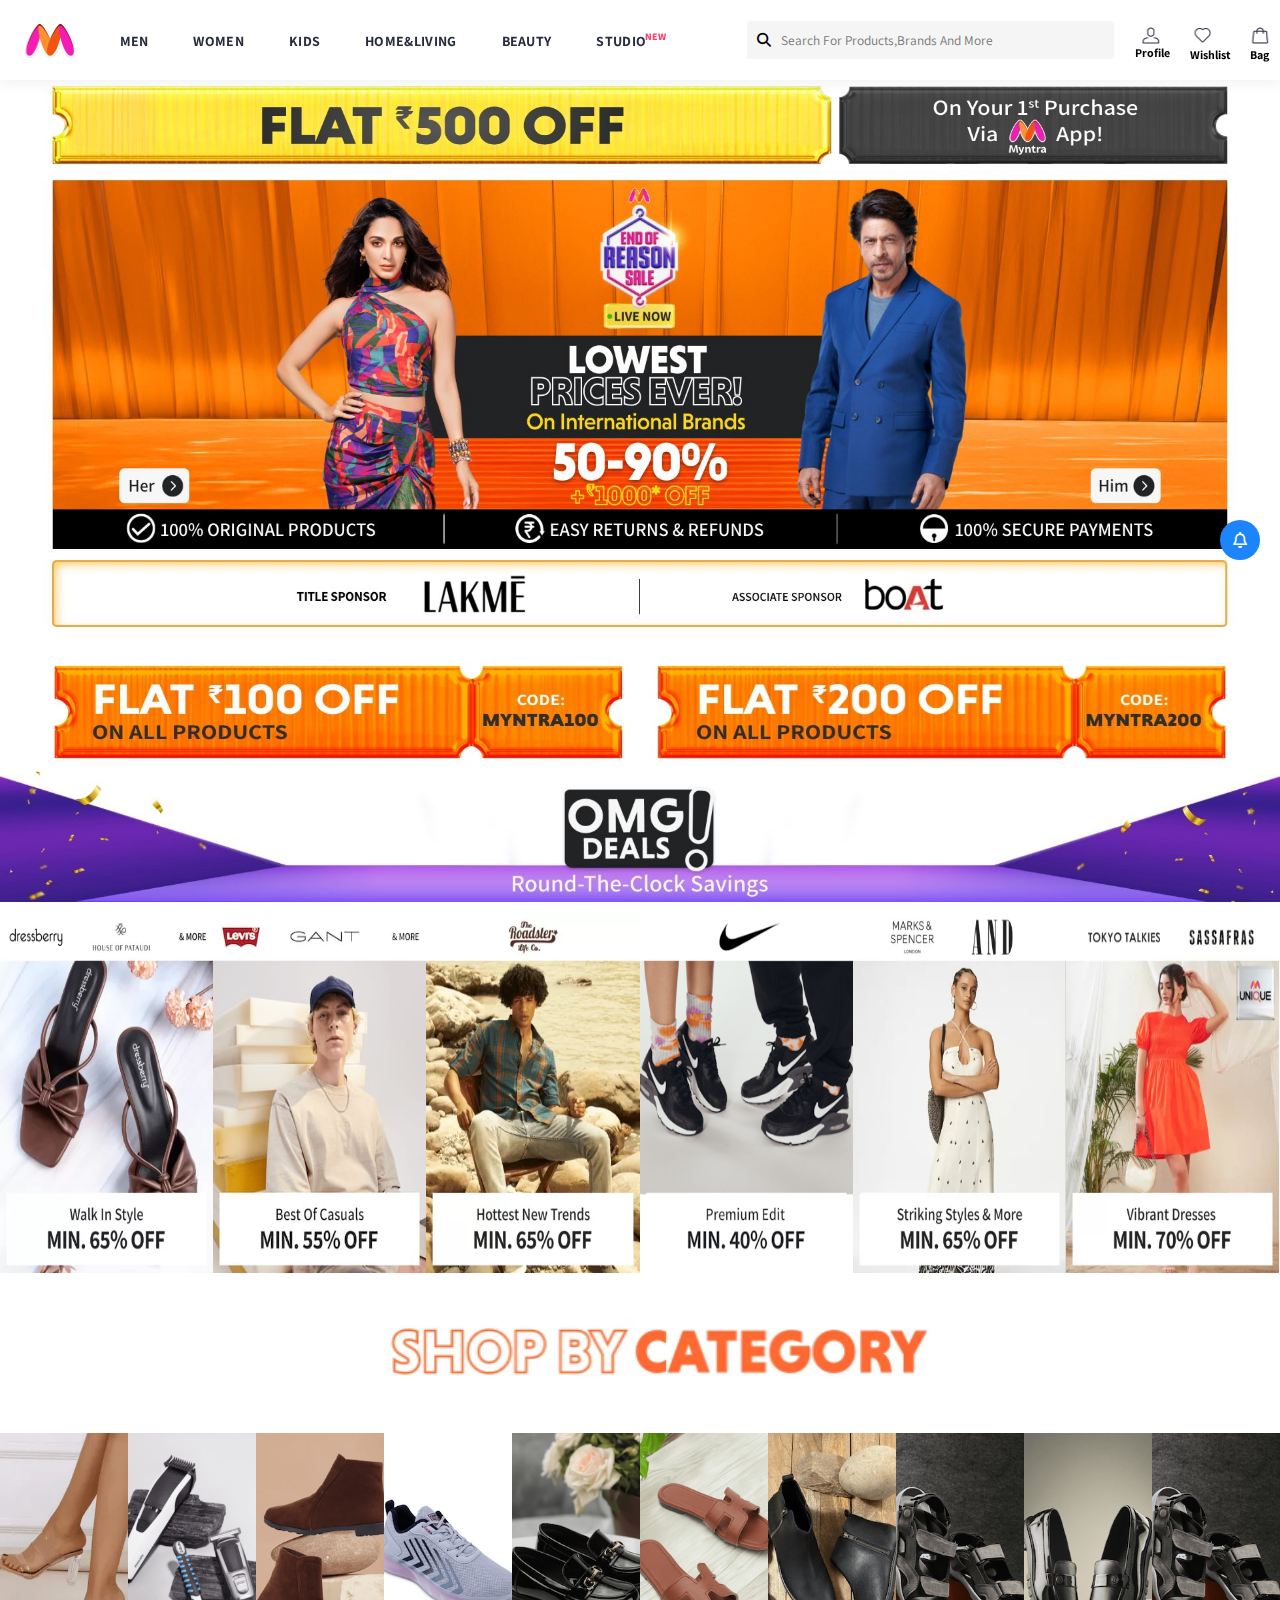
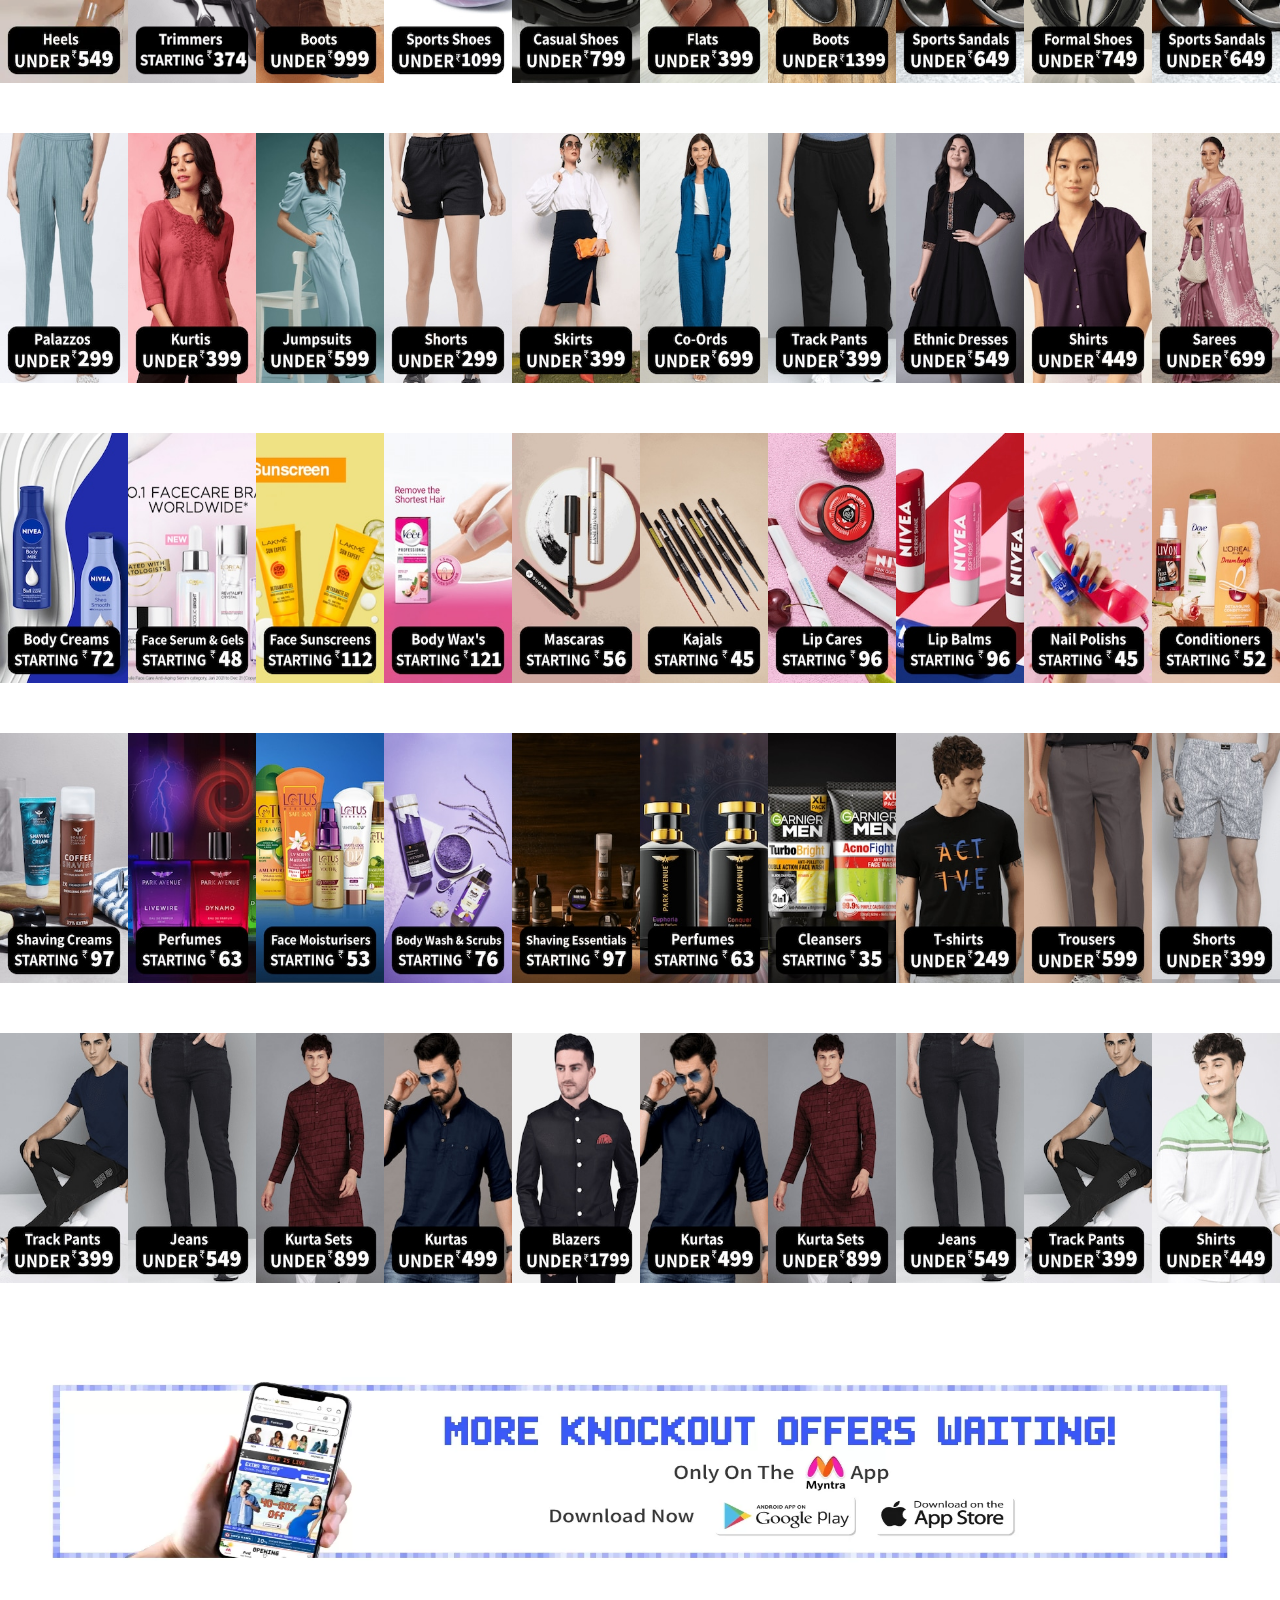
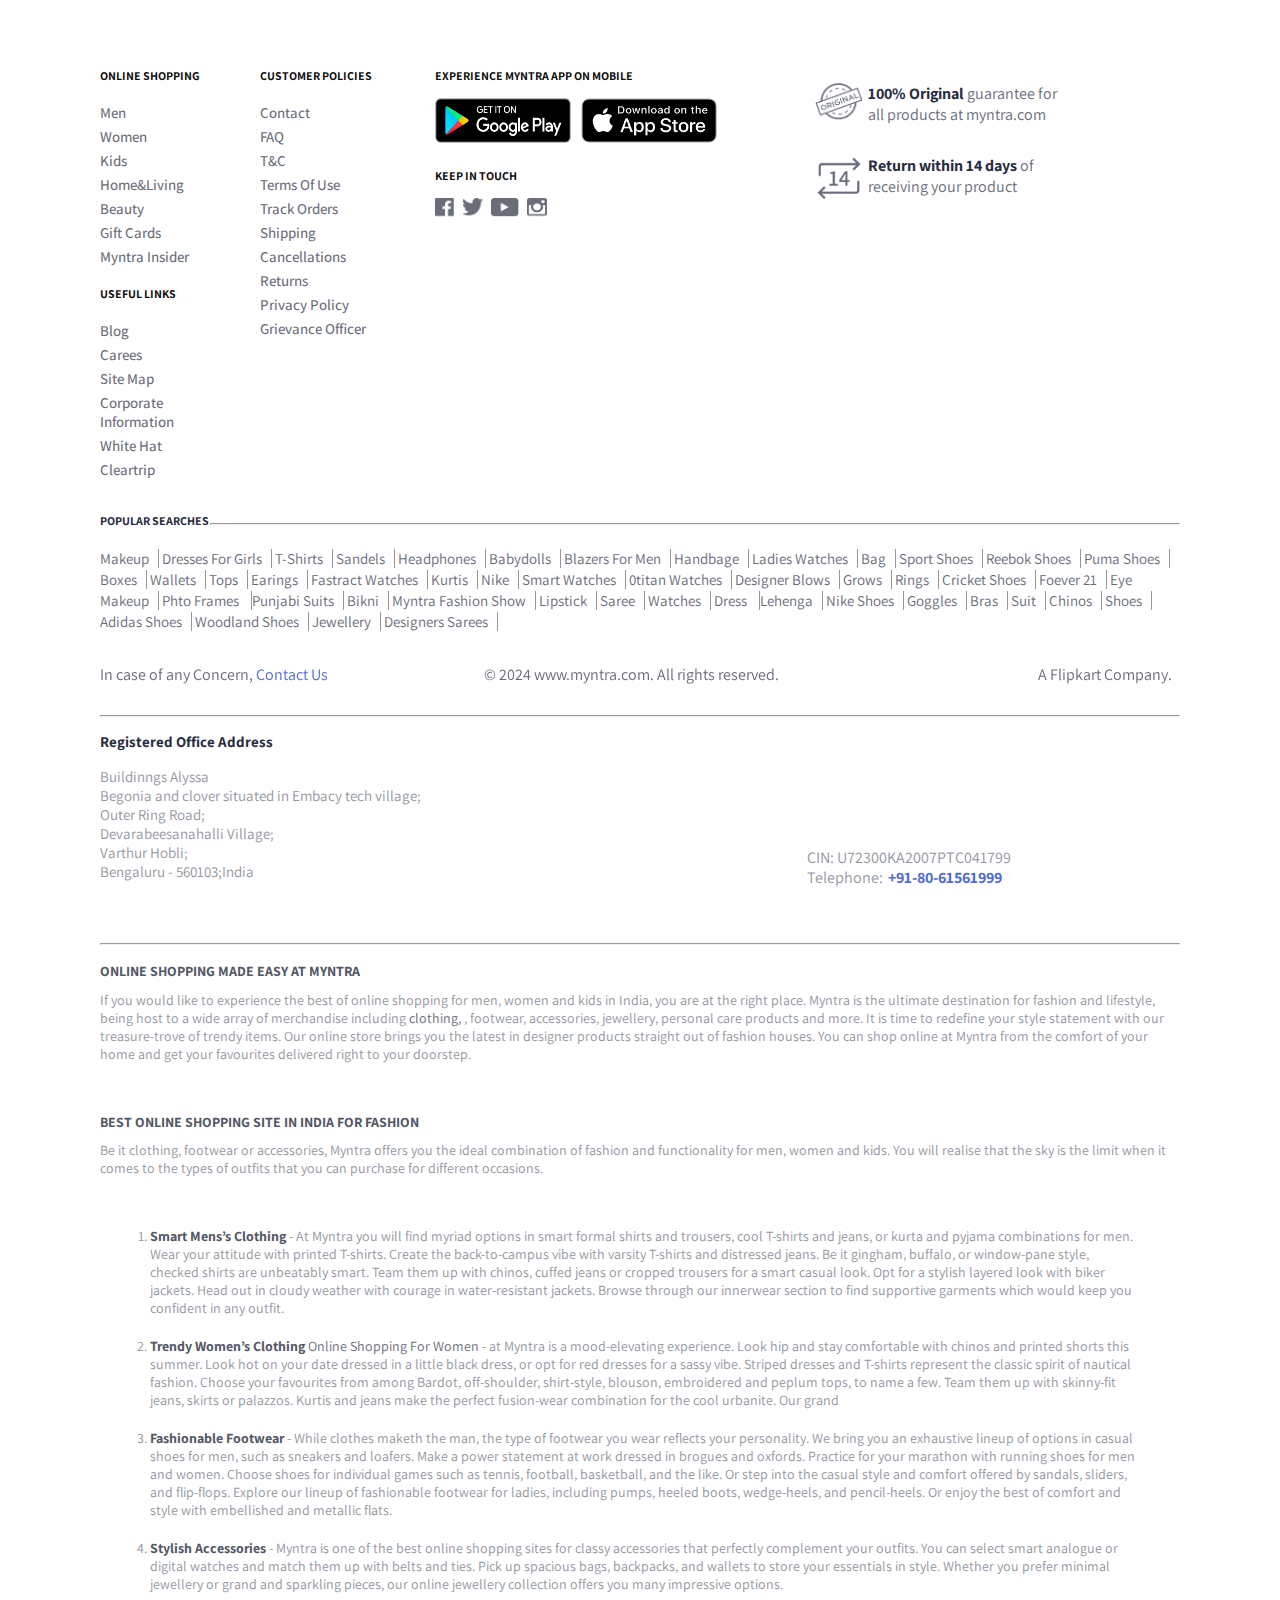
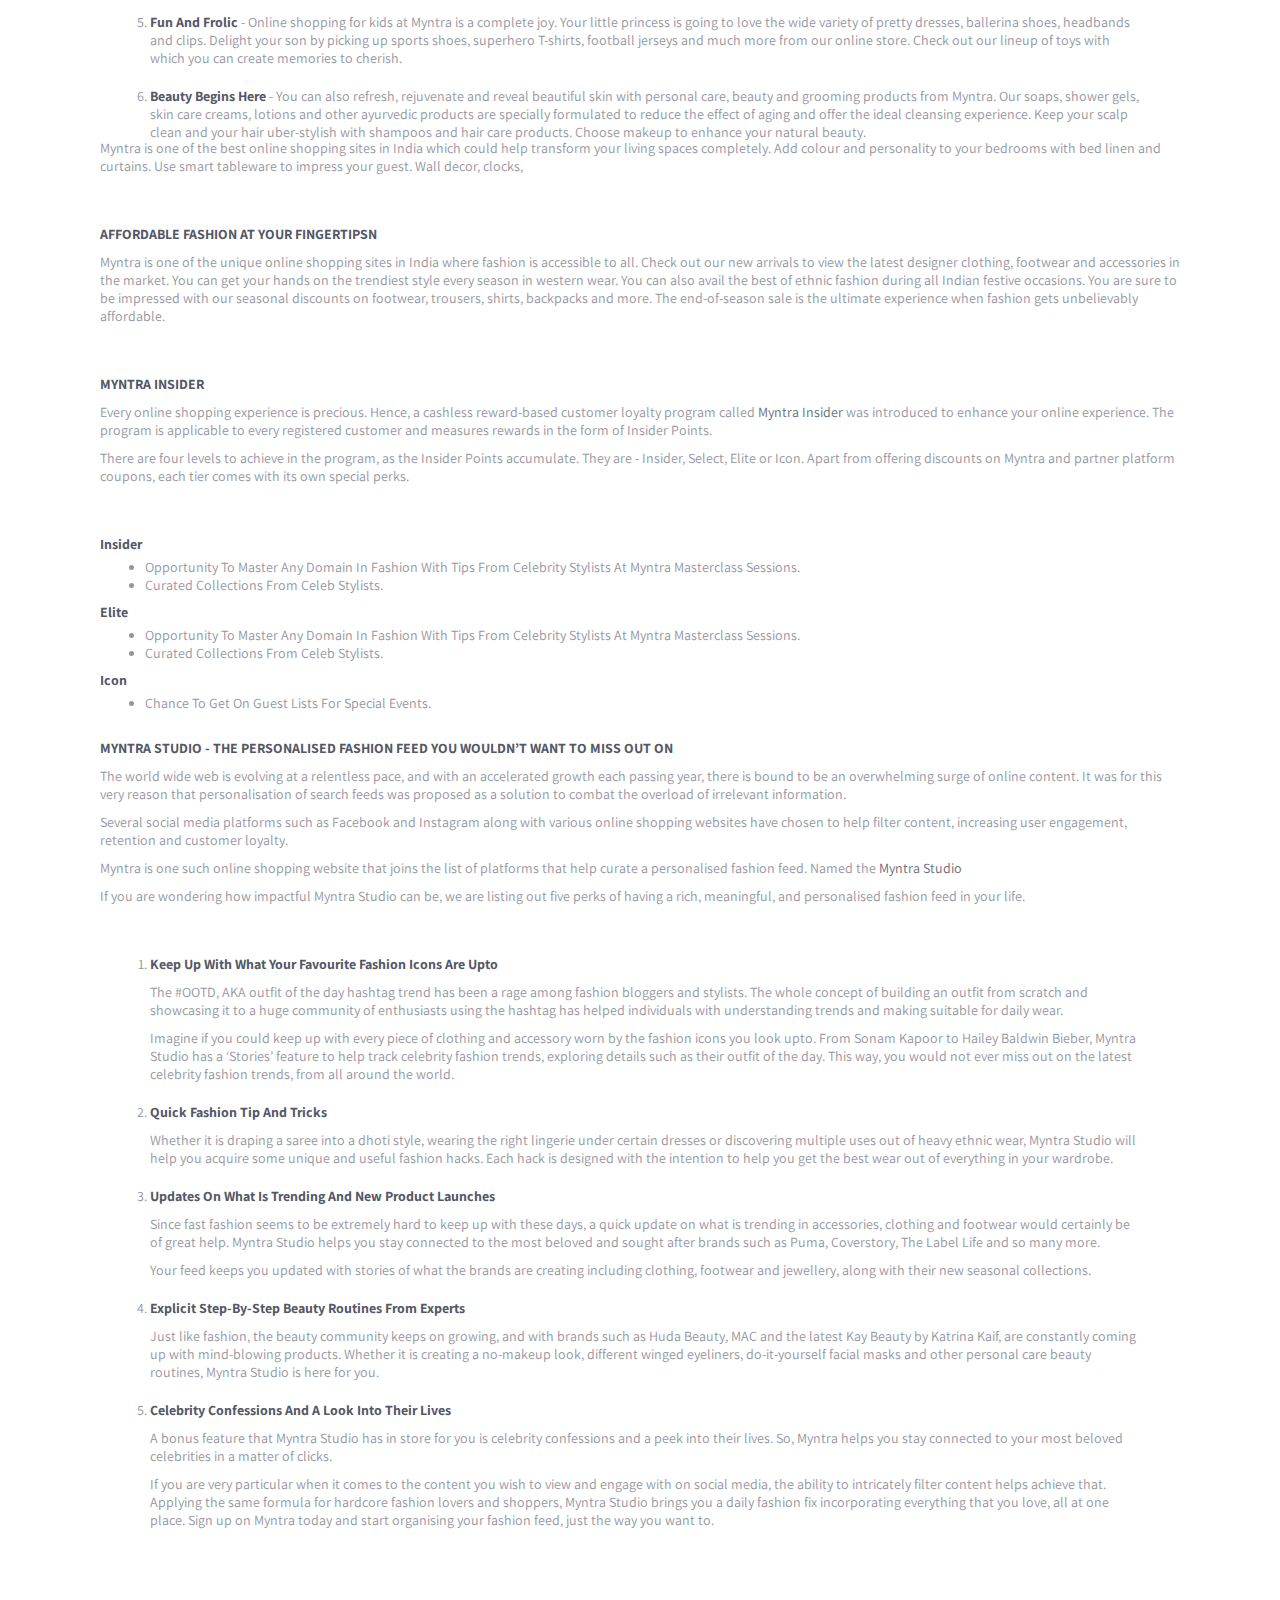
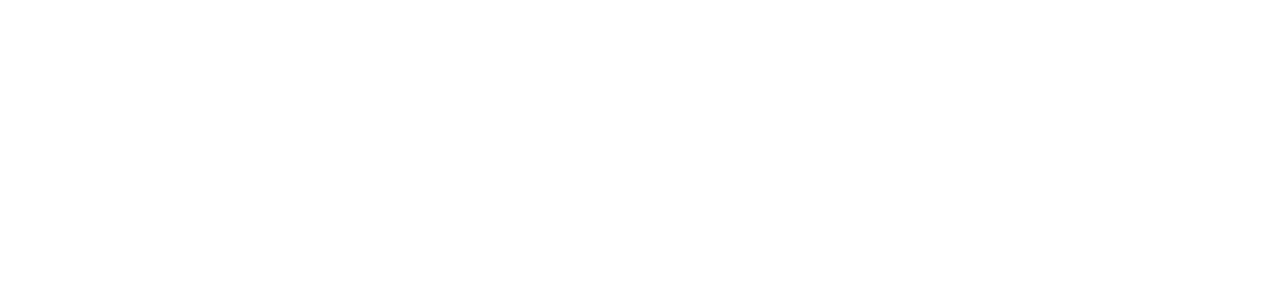
==== index.html @ 50874aaf "new" ====
<!DOCTYPE html>
<html lang="en">

<head>

    <title>Myntra</title>
    <link rel="stylesheet" href="CSS/style.css">
    <link rel="stylesheet" href="https://cdnjs.cloudflare.com/ajax/libs/font-awesome/6.5.2/css/all.min.css">
</head>

<body>
    <div class="bell-logo">
        <i class="fa-regular fa-bell" style="color: white;"></i>

    </div>

    <header>



        <div class="logo">

        </div>

        <nav>
            <ul class="nav-list">
                <li class="Mens-pages"><a href="">Men</a>
                    <div class="Mega-menu">

                        <div class="mega-topleft">
                            <div class="Topwear">
                                <a href="">Topwear</a>

                            </div>
                            <ol class="Topwear-list">
                                <li>
                                    T-shirts
                                </li>
                                <li>
                                    Casual Shirts
                                </li>
                                <li>
                                    Formal shirts
                                </li>
                                <li>
                                    sweatshirt
                                </li>
                                <li>
                                    Sweaters
                                </li>
                                <li>
                                    Jackets
                                </li>
                                <li>
                                    Blazers&Coats
                                </li>
                                <li>
                                    Suits
                                </li>
                                <li>
                                    Rain Jackets
                                </li>
                            </ol>
                            <hr style="margin: 20px 0;
                width: 140px;
                height: 1px;">
                            <div class="Topwear">
                                <a href="">Indian & Festive Wear</a>

                            </div>
                            <ol class="Topwear-list">
                                <li>
                                    Kurtas & Kurta Sets
                                </li>
                                <li>
                                    Sherwanis

                                </li>
                                <li>
                                    Nehru Jackets
                                </li>
                                <li>
                                    Dhotis
                                </li>
                            </ol>



                        </div>
                        <div class="mega-topleft">
                            <div class="Topwear">
                                <a href="">bottomwear</a>

                            </div>
                            <ol class="Topwear-list">
                                <li>
                                    Jeans
                                </li>
                                <li>
                                    Casual Trousers
                                </li>
                                <li>
                                    Formal Trousers
                                </li>
                                <li>
                                    Shorts
                                </li>
                                <li>
                                    Track pants & Jogers
                                </li>

                            </ol>
                            <hr style="margin: 25px 0;
                width: 140px;
                height: 1px;">
                            <div class="Topwear">
                                <a href="">Innerwear & Sleepwear</a>

                            </div>
                            <ol class="Topwear-list">
                                <li>
                                    Briefs & Trunks
                                </li>
                                <li>
                                    Boxers
                                </li>
                                <li>
                                    Vests
                                </li>
                                <li>
                                    Sleepwear & Loungewear
                                </li>
                                <li>
                                    Thermals
                                </li>

                            </ol>
                            <hr style="margin: 25px 0;
                width: 140px;
                height: 1px;">
                            <div class="Topwear">
                                <a href="">Plus Size</a>

                            </div>




                        </div>
                        <div class="mega-topleft">
                            <div class="Topwear">
                                <a href="">Footwear</a>

                            </div>
                            
                            <ol class="Topwear-list">
                                <li>
                                    Casual Shoes
                                </li>
                                <li>
                                    Sport Shoes
                                </li>
                                <li>
                                    Formal Shoes
                                </li>
                                <li>
                                    Sneakers
                                </li>
                                <li>
                                    Sandels & Floaters
                                </li>

                            </ol>
                            <hr style="margin: 25px 0;
                            width: 140px;
                            height: 1px;">
                            <div class="Topwear">
                                <a href="">Personal Care & Grooming</a>
                            </div>
                            <div class="Topwear">
                                <a href="">Sunglasses & Frames</a>
                            </div>
                            <div class="Topwear">
                                <a href="">Watches</a>
                            </div>
                        </div>
                        <div class="mega-topleft">
                            <div class="Topwear">
                                <a href="">Sports & Active Wear</a>

                            </div>
                            <ol class="Topwear-list">
                                <li>
                                    Sports Shoes
                                </li>
                                <li>
                                    Sports Sandels
                                </li>
                                <li>
                                    Active T-Shirts
                                </li>
                                <li>
                                    Track Pants & Shorts
                                </li>
                                <li>
                                    Tracksuits
                                </li>
                                <li>
                                    Jackets & Sweatshirts
                                </li>
                                <li>
                                    Sports Accessories
                                </li>
                                <li>
                                    Swimwear
                                </li>
                            </ol>
                            <hr style="margin: 20px 0;
                width: 140px;
                height: 1px;">
                            <div class="Topwear">
                                <a href="">Gadgets</a>

                            </div>
                            <ol class="Topwear-list">
                                <li>
                                    Smart Wearables
                                </li>
                                <li>
                                    Fitness Gadgets

                                </li>
                                <li>
                                    Headphones
                                </li>
                                <li>
                                    Speakers
                                </li>
                            </ol>



                        </div>

                        <div class="mega-topleft">
                            <div class="Topwear">
                                <a href="">Fashion Accessories</a>

                            </div>
                            <ol class="Topwear-list">
                                <li>
                                    Wallets
                                </li>
                                <li>
                                    Belts
                                </li>
                                <li>
                                    Perfumes & Body Mists
                                </li>
                                <li>
                                    Trimmers
                                </li>
                                <li>
                                    Deodorants
                                </li>
                                <li>
                                    Ties,Cuffins & Pocket Squares
                                </li>
                                <li>
                                    Accessory Gift Sets
                                </li>
                                <li>
                                    Caps & Hats
                                </li>
                                <li>
                                    Mufflers,Scarfs & Gloves
                                </li>
                                <li>
                                    Phone Cases
                                </li>
                                <li>
                                    Rings & Wristwear
                                </li>
                                <li>
                                    Helmets
                                </li>
                            </ol>
                            <hr style="margin: 20px 0;
                              width: 140px;
                               height: 1px;">
                            <div class="Topwear">
                                <a href="">Bags & Backpacks</a>

                            </div>
                            <div class="Topwear">
                                <a href="">Luggage & Trolleys</a>

                            </div>



                        </div>
                    </div>

                </li>
                <li class="Womens-pages"><a href="">Women</a>
                    <div class="Mega-menu">

                        <div class="mega-topleft">
                            <div class="Topwear " id="color">
                                <a href="">Indian & Fusion Wear</a>

                            </div>
                            <ol class="Topwear-list">
                                <li>
                                    Kurtas & Suits
                                </li>
                                <li>
                                    Kurtis,Tunics & Tops
                                </li>
                                <li>
                                    Sareres
                                </li>
                                <li>
                                    Ethinic Wear
                                </li>
                                <li>
                                    Leggings,Salwars & Churidars
                                </li>
                                <li>
                                    Skirts & Palazzos
                                </li>
                                <li>
                                    Dress Materials
                                </li>
                                <li>
                                    Lehenga Cholis
                                </li>
                                <li>
                                    Dupatta & Showels
                                </li>
                                <li>
                                    Jackets
                                </li>
                            </ol>
                            <hr style="margin: 20px 0;
                width: 140px;
                height: 1px;">
                            <div class="Topwear" id="color">
                                <a href="">Belts,Scarves & More</a>

                            </div>
                            <div class="Topwear" id="color">
                                <a href="">Watches & Wearables</a>

                            </div>

                        </div>


                        <div class="mega-topleft">
                            <div class="Topwear" id="color">
                                <a href="">Western Wear</a>

                            </div>
                            <ol class="Topwear-list">
                                <li>
                                    Dresses
                                </li>
                                <li>
                                    Tops
                                </li>
                                <li>
                                    T-shirts
                                </li>
                                <li>
                                    Jeans
                                </li>
                                <li>
                                    Trousers & Capris
                                </li>
                                <li>
                                    Shorts & Skirts
                                </li>
                                <li>
                                    Co-ords
                                </li>
                                <li>
                                    Playsuits
                                </li>
                                <li>
                                    Jumpsuits
                                </li>
                                <li>
                                    Shrugs
                                </li>
                                <li>
                                    Sweaters & Sweatshirt
                                </li>
                                <li>
                                    Jackets & Coats
                                </li>
                                <li>
                                    Blazers & Waistcoats
                                </li>

                            </ol>
                            <hr style="margin: 25px 0;
                width: 140px;
                height: 1px;">

                            <div class="Topwear" id="color">
                                <a href="">Plus Size</a>

                            </div>












                        </div>
                        <div class="mega-topleft">
                            <div class="Topwear" id="color">
                                <a href="">Maternity</a>

                            </div>
                            <div class="Topwear" id="color">
                                <a href="">Sunglasses & Frame</a>

                            </div>
                            <div class="Topwear" id="color">
                                <a href="">Footwear</a>

                            </div>
                            <ol class="Topwear-list">
                                <li>
                                    Flats
                                </li>
                                <li>
                                    Casual Shoes
                                </li>
                                <li>
                                    Heels
                                </li>
                                <li>
                                    Boots
                                </li>
                                <li>
                                    Sports Shoes & Floaters
                                </li>

                            </ol>
                            <hr style="margin: 25px 0;
                width: 140px;
                height: 1px;">

                            <div class="Topwear" id="color">
                                <a href="">Sports & Active Wear</a>
                            </div>
                            <ol class="Topwear-list">
                                <li>
                                    Clothing
                                </li>
                                <li>
                                    Footwear
                                </li>
                                <li>
                                    Sports Accessories
                                </li>
                                <li>
                                    Sports Equipments
                                </li>

                            </ol>

                        </div>
                        <div class="mega-topleft">
                            <div class="Topwear" id="color">
                                <a href="">Lingeriea & Sports Wear</a>

                            </div>
                            <ol class="Topwear-list">
                                <li>
                                    Bra
                                </li>
                                <li>
                                    Briefs
                                </li>
                                <li>
                                    Shapewear
                                </li>
                                <li>
                                    Sleepwear & Loungewear
                                </li>
                                <li>
                                    Swimwear
                                </li>
                                <li>
                                    Camisoles & Thermals
                                </li>
                            </ol>
                            <hr style="margin: 20px 0;
                width: 140px;
                height: 1px;">
                            <div class="Topwear" id="color">
                                <a href="">Beauty & Personal Care</a>

                            </div>
                            <ol class="Topwear-list" id="color">
                                <li>
                                    Makeup
                                </li>
                                <li>
                                    Skin care

                                </li>
                                <li>
                                    Premium Beauty
                                </li>
                                <li>
                                    lipstick
                                </li>
                                <li>
                                    Fragnances
                                </li>
                            </ol>



                        </div>

                        <div class="mega-topleft">
                            <div class="Topwear" id="color">
                                <a href="">Gadgets</a>

                            </div>
                            <ol class="Topwear-list">
                                <li>
                                    Smarts Wearables
                                </li>
                                <li>
                                    Fitness Gadgets
                                </li>
                                <li>
                                    Headphones
                                </li>
                                <li>
                                    Speakers
                                </li>

                            </ol>
                            <hr style="margin: 20px 0;
                              width: 140px;
                               height: 1px;">
                            <div class="Topwear" id="color">
                                <a href="">Jewellery</a>

                            </div>


                            <ol class="Topwear-list">
                                <li>
                                    Fashion Jewellery
                                </li>
                                <li>
                                    Fine Jewellery
                                </li>
                                <li>
                                    Earings
                                </li>
                            </ol>

                            <div class="Topwear" id="color">
                                <a href="">Backpacks</a>

                            </div>
                            <div class="Topwear" id="color">
                                <a href="">Handbags, Bags & Wallets</a>

                            </div>
                            <div class="Topwear" id="color">
                                <a href="">Luggage & Trolleys</a>

                            </div>



                        </div>
                    </div>



                </li>
                <li class="Kids-pages"><a href="">Kids</a>
                    <div class="Mega-menu">

                        <div class="mega-topleft">
                            <div class="Topwear" id="Kids-color">
                                <a href="">Boys Clothing</a>

                            </div>
                            <ol class="Topwear-list">
                                <li>
                                    T-shirts
                                </li>
                                <li>
                                    Shirts
                                </li>
                                <li>
                                    Shorts
                                </li>
                                <li>
                                    Jeans
                                </li>
                                <li>
                                    Trousers
                                </li>
                                <li>
                                    Clothing Sets
                                </li>
                                <li>
                                    Ethic Wear
                                </li>
                                <li>
                                    Track Pants & Pyjamas
                                </li>
                                <li>
                                    Jackets,Sweater & Swetshirts
                                </li>
                                <li>
                                    Party Wear
                                </li>
                                <li>
                                    Innerwear & Thermals
                                </li>
                                <li>
                                    Nightwear & Loungwear
                                </li>
                                <li>
                                    Value Packs
                                </li>
                            </ol>

                        </div>
                        <div class="mega-topleft">
                            <div class="Topwear" id="Kids-color">
                                <a href="">Girls Clothing</a>

                            </div>
                            <ol class="Topwear-list">
                                <li>
                                    Dresses
                                </li>
                                <li>
                                    Tops
                                </li>
                                <li>
                                    T-Shirts
                                </li>
                                <li>
                                    Clthing Sets
                                </li>
                                <li>
                                    Lehenga Choli
                                </li>
                                <li>
                                    Kurta Sets
                                </li>
                                <li>
                                    Party Wears
                                </li>
                                <li>
                                    Dungarees & Jumpsuits
                                </li>
                                <li>
                                    Skirts & Shorts
                                </li>
                                <li>
                                    Tights & Leggings
                                </li>
                                <li>
                                    Jeans, Trousers & Capris
                                </li>
                                <li>
                                    Jacket,Sweater & Sweatshirts
                                </li>
                                <li>
                                    Innerwear & Thermals
                                </li>
                                <li>
                                    Nightwear & Loungewear
                                </li>
                                <li>
                                    Value Packs
                                </li>

                            </ol>
                        
                        </div>
                        <div class="mega-topleft">
                            <div class="Topwear" id="Kids-color">
                                <a href="">Footwear</a>

                            </div>
                            <ol class="Topwear-list">
                                <li>
                                    Casual Shoes
                                </li>
                                <li>
                                    Flipflops
                                </li>
                                <li>
                                    Sports Shoes
                                </li>
                                <li>
                                    Flats
                                </li>
                                <li>
                                    Sandels
                                </li>
                                <li>
                                    Heels
                                </li>
                                <li>
                                    School Shoee
                                </li>
                                <li>
                                    Socks
                                </li>

                            </ol>
                            <hr style="margin: 20px 0;
                            width: 140px;
                            height: 1px;">


                            <div class="Topwear" id="Kids-color">
                                <a href="">Toys & Games</a>
                            </div>
                            <ol class="Topwear-list">
                                <li>
                                    Learning & Development
                                </li>
                                <li>
                                    Activity Toys 
                                </li>
                                <li>
                                    Soft Toys 
                                </li>
                                <li>
                                    Action Figure/ Play Set
                                </li>
                                
                           
                        </div>
                        <div class="mega-topleft">
                            <div class="Topwear" id="Kids-color">
                                <a href="">Infants</a>

                            </div>
                            <ol class="Topwear-list">
                                <li>
                                    Body suits
                                </li>
                                <li>
                                    Rampers & Sleepsuits
                                </li>
                                <li>
                                    Clothing Sets
                                </li>
                                <li>
                                    T-shirts & Tops
                                </li>
                                <li>
                                    Dresses
                                </li>
                                <li>
                                  Bottomwear
                                </li>
                                <li>
                                    Winter Wear
                                </li>
                                <li>
                                    Innerwear & Sleepwear
                                </li>
                                <li>
                                    Infants care
                                </li>
                            </ol>
                            <hr style="margin: 20px 0;
                width: 140px;
                height: 1px;">
                            <div class="Topwear" id="Kids-color">
                                <a href="">Home & Bath</a>

                            </div>
                            <div class="Topwear" id="Kids-color">
                                <a href="">Personal Care</a>

                            </div>
                        
                        </div>

                        <div class="mega-topleft">
                            <div class="Topwear" id="Kids-color">
                                <a href="">Kids Accessory</a>

                            </div>
                            <ol class="Topwear-list">
                                <li>
                                    Bags & Bagpacks
                                </li>
                                <li>
                                    Watches
                                </li>
                                <li>
                                    Jewellery & Hair Accessory
                                </li>
                                <li>
                                  Sunglasses
                                </li>
                                <li>
                                    Masks & Protective Gears
                                </li>
                                <li>
                                    Caps & Hats
                                </li>
                                
                            </ol>
                            <hr style="margin: 20px 0;
                              width: 140px;
                               height: 1px;">
                            <div class="Topwear" id="Kids-color">
                                <a href="">Brands</a>
                            
                            </div>
            
                               <ol class="Topwear-list">
                                <li>
                                    H&M
                                </li>
                                <li>
                                    Max Kids
                                </li>
                                <li>
                                    Plantaloons
                                </li>
                                <li>
                                    United Colors of Benetton Kids
                                </li>
                                <li>
                                    YK
                                </li>
                                <li>
                                    U.S Polo Assn.Kids
                                </li>
                                <li>
                                    Mothercare
                                </li>
                                <li>
                                    HRX
                                </li>
                                
                            </ol>

                           



                        </div>
                    </div>

                </li>
                <li class="Home-pages">
                    <a href="">Home&Living</a>
                    <div class="Mega-menu">

                        <div class="mega-topleft">
                            <div class="Topwear" id="color">
                                <a href="">Bed Linen & Furnishing</a>

                            </div>
                            <ol class="Topwear-list">
                                <li>
                                    Bed Runners
                                </li>
                                <li>
                                    Mattress Protectors
                                </li>
                                <li>
                                    Bedsheets
                                </li>
                                <li>
                                    Bedding Sets
                                </li>
                                <li>
                                    Blankets, Quilts & Dohars
                                </li>
                                <li>
                                    Pillows & Pillow Covers
                                </li>
                                <li>
                                    Bed Covers
                                </li>
                                <li>
                                    Diwan Sets
                                </li>
                                <li>
                                    Chair Pads & Covers
                                </li>
                                <li>
                                    Sofa Covers
                                </li>
                            </ol>
                            <hr style="margin: 20px 0;
                width: 140px;
                height: 1px;">
                            <div class="Topwear" id="color">
                                <a href="">Flooring</a>

                            </div>
                            <ol class="Topwear-list">
                                <li>
                                    Floor Runners
                                </li>
                                
                                <li>
                                    Carpets
                                </li>
                                <li>
                                    Floor Mats & Dhurries
                                </li>
                                <li>
                                    Door Mats
                                </li>
                                
                            </ol>



                        </div>
                        <div class="mega-topleft">
                            <div class="Topwear" id="color">
                                <a href="">Bath</a>

                            </div>
                            <ol class="Topwear-list">
                                <li>
                                    Bath Towels
                                </li>
                                <li>
                                    Hand & Face Towels
                                </li>
                                <li>
                                    Beach Towels
                                </li>
                                <li>
                                    Towels Set
                                </li>
                                <li>
                                    Bath Rugs
                                </li>
                                <li>
                                    Bath Robes
                                </li>
                                <li>
                                    Bathroom Accessories
                                </li>
                                <li>
                                    Shower Curtains
                                </li>

                            </ol>
                            <hr style="margin: 25px 0;
                width: 140px;
                height: 1px;">
                            <div class="Topwear" id="color">
                                <a href="">Lamps & Lighting</a>

                            </div>
                            <ol class="Topwear-list">
                                <li>
                                    Floor Lamps
                                </li>
                                <li>
                                    Ceiling Lamps
                                </li>
                                <li>
                                    Table Lamps
                                </li>
                                <li>
                                    Wall Lamps
                                </li>
                                <li>
                                    Outdoor Lamps
                                </li>
                                <li>
                                    String Lights
                                </li>

                            </ol>
                            




                        </div>
                        <div class="mega-topleft">
                            <div class="Topwear" id="color">
                                <a href="">home Decor</a>

                            </div>
                            <ol class="Topwear-list">
                                <li>
                                    Plants & Planters
                                </li>
                                <li>
                                    Aromas & Candles
                                </li>
                                <li>
                                    Clocks
                                </li>
                                <li>
                                    Mirrors
                                </li>
                                <li>
                                    Wall Décor
                                </li>
                                <li>
                                    Festive Decor 
                                </li>
                                <li>
                                    Pooja Essential
                                </li>
                                <li>
                                    Wall Shelves

                                </li>
                                <li>
                                    Fountains
                                </li>
                                <li>
                                    Showpieces & Vases
                                </li>
                                <li>
                                    Ottoman
                                </li>

                            </ol>
                            <hr style="margin: 25px 0;
                            width: 140px;
                            height: 1px;">
                          
                            <div class="Topwear" id="color">
                                <a href="">Cushions & Cushion Covers</a>
                            </div>
                            <div class="Topwear" id="color">
                                <a href="">Curtains</a>
                            </div>
                        </div>
                        <div class="mega-topleft">
                            <div class="Topwear" id="color">
                                <a href="">Home Gift Sets</a>

                            </div>
                            <div class="Topwear" id="color">
                                <a href="">Kitchen & Table</a>

                            </div>
                            <ol class="Topwear-list">
                                <li>
                                    Table Runners
                                </li>
                                <li>
                                    Dinnerware & Serveware
                                </li>
                                <li>
                                    Cups and Mugs
                                </li>
                                <li>
                                    Bakeware & Cookware
                                </li>
                                <li>
                                    Kitchen Storage & Tools
                                </li>
                                <li>
                                    Bar & Drinkware
                                </li>
                                <li>
                                    Table Covers & Furnishings
                                </li>
                               
                            </ol>
                            <hr style="margin: 20px 0;
                width: 140px;
                height: 1px;">
                            <div class="Topwear" id="color">
                                <a href="">Storage</a>

                            </div>
                            <ol class="Topwear-list">
                                <li>
                                    Bins
                                </li>
                                <li>
                                   Hangers

                                </li>
                                <li>
                                  Organizers
                                </li>
                                <li>
                                   Hooks & Holders
                                </li>
                                <li>
                                    Laundry Bags
                                </li> 
                            </ol>



                        </div>

                        <div class="mega-topleft">
                            <div class="Topwear" id="color">
                                <a href="">Brands</a>

                            </div>
                            <ol class="Topwear-list">
                                <li>
                                   H&M
                                </li>
                                <li>
                                   Marks & Spencer
                                </li>
                                <li>
                                    Home Center
                                </li>
                                <li>
                                  Spaces
                                </li>
                                <li>
                                    D'Decor
                                </li>
                                <li>
                                   Story@Home
                                </li>
                                <li>
                                    Pure Home & Living
                                </li>
                                <li>
                                    Swayam
                                </li>
                                <li>
                                    Raymond Home
                                </li>
                                <li>
                                    Maspar
                                </li>
                                <li>
                                  My Trident
                                </li>
                                <li>
                                    Cortina
                                </li>
                                <li>
                                    Random
                                </li>
                                <li>
                                    Elementry
                                </li>
                                <li>
                                    ROMEE
                                </li>
                                <li>
                                    SEJ by Nisha Gupta
                                </li>
                            </ol>
                         

                        </div>
                    </div>


                </li>
                <li class="Beauty-pages"> <a href="">Beauty</a>
                    <div class="Mega-menu">

                        <div class="mega-topleft">
                            <div class="Topwear" id="color">
                                <a href="">Makeup</a>

                            </div>
                            <ol class="Topwear-list">
                                <li>
                                  Lipstick
                                </li>
                                <li>
                                    Lip Gloss
                                </li>
                                <li>
                                   Lip Liner
                                </li>
                                <li>
                                    Mascara
                                </li>
                                <li>
                                    Eyeliner
                                </li>
                                <li>
                                    Kajal
                                </li>
                                <li>
                                   Eye Shadow
                                </li>
                                <li>
                                    Foundation
                                </li>
                                <li>
                                    Primer
                                </li>
                                <li>
                                    Concealer
                                </li>
                                <li>
                                    Compact
                                </li>
                                <li>
                                    Nail Polish
                                </li>
                            
                            </div>

                        <div class="mega-topleft">
                            <div class="Topwear" id="color">
                                <a href="">Skincare,Bath & Body</a>

                            </div>
                            <ol class="Topwear-list">
                                <li>
                                    Face Moisturiser
                                </li>
                                <li>
                                    Cleanser
                                </li>
                                <li>
                                    Masks & Peel    
                                </li>
                                <li>
                                    Sunscreen
                                </li>
                                <li>
                                    Serum
                                </li>
                                <li>
                                    Face wash
                                </li>
                                <li>
                                    Eye Cream
                                </li>
                                <li>
                                    Lipbalm
                                </li>
                                <li>
                                    Body Lotion
                                </li>
                                <li>
                                    Body Washh
                                </li>
                                <li>
                                    Body Scrub
                                </li>
                                <li>
                                    Hand Cream
                                </li>

                            </ol>
                            <hr style="margin: 25px 0;
                width: 140px;
                height: 1px;">
                            <div class="Topwear" id="color">
                                <a href="">Body Care</a>

                            </div>
                            <div class="Topwear" id="color">
                                <a href="">Masks</a>

                            </div>
                         




                        </div>
                        <div class="mega-topleft">
                            <div class="Topwear" id="color">
                                <a href="">Haircare</a>

                            </div>
                            <ol class="Topwear-list">
                                <li>
                                    Shampoo
                                </li>
                                <li>
                                    Conditioner
                                </li>
                                <li>
                                    Hair Cream
                                </li>
                                <li>
                                   Hair Oil
                                </li>
                                <li>
                                    Hair Gel
                                </li>
                                <li>
                                    Hair Color
                                </li>
                                <li>
                                    Hair Serum
                                </li>
                                <li>
                                    Hair Accessory
                                </li>

                            </ol>
                            <hr style="margin: 25px 0;
                            width: 140px;
                            height: 1px;">
                            <div class="Topwear" id="color">
                                <a href="">Fragnances</a>
                            </div>
                            <ol class="Topwear-list">
                                <li>
                                    Perfume
                                </li>
                                <li>
                                    Deodrant
                                </li>
                                <li>
                                    Body Mist
                                </li>
                            </ol>
                        
                        </div>
                        <div class="mega-topleft">
                            <div class="Topwear" id="color">
                                <a href="">Appliances</a>

                            </div>
                            <ol class="Topwear-list">
                                <li>
                                    Hair Straightner
                                </li>
                                <li>
                                    Hair Dryer
                                </li>
                                <li>
                                    Epilator
                                </li>
                            </ol>
                            <hr style="margin: 20px 0;
                            width: 140px;
                            height: 1px;">
                            <div class="Topwear" id="color">
                                <a href="">Men's Grooming</a>

                            </div>
                           
                           
                           <ol class="Topwear-list">

                            
                                <li>
                                    Trimmer's
                                </li>
                                <li>
                                    Beard Oil
                                </li>
                                <li>
                                    Hairwax
                                </li>
                            </ol>
                            <div class="Topwear" id="color">
                                <a href="">Beauty Gift & Nakeup Set</a>

                            </div>
                            <hr style="margin: 20px 0;
                            width: 140px;
                            height: 1px;">
                            
                            <ol class="Topwear-list">
                                <li>
                                    Beauty Kit
                                </li>
                                <li>
                                 Makeup Kit
                                </li>
                            </ol>
                          


                        </div>

                        <div class="mega-topleft">
                            <div class="Topwear" id="color">
                                <a href="">Top Brands</a>

                            </div>
                            <ol class="Topwear-list">
                                <li>
                                   Lakeme
                                </li>
                                <li>
                                    Maybelline
                                </li>
                                <li>
                                    Loreal
                                </li>
                                <li>
                                   Phillips
                                </li>
                                <li>
                                    Bath & Body Works
                                </li>
                                <li>
                                    THE BODY SHOP
                                </li>
                                <li>
                                    Biotique
                                </li>
                                <li>
                                    Mamaearth
                                </li>
                                <li>
                                   MCaffeine
                                </li>
                                <li>
                                    Nivea
                                </li>
                                <li>
                                    Lotus Herbals
                                </li>
                                <li>
                                    LOreal Proffessional
                                </li>
                                <li>
                                    KAMA AYURVEDA
                                </li>
                                <li>
                                    M.A.C
                                </li>
                                <li>
                                    Forests Essential
                                </li>
                            </ol>
                        
                        </div>
                    </div>
                </li>
                <li class="Studio-pages"><a href="">Studio</a>
                    <div class="studio-mega">
                        <img src="./Images/studio-logo-new.png" alt="">

                      <h4>Your daily inspiration for everything fashion</h4>
                      <div class="Studio-imgbottom">
                        <img src="./Images/sudio-nav-banner.png" alt="">
                        <a href="">Explore Studio</a>

                      </div>  
                    
                    </div>


                </li>
                <div class="new">
                    New </div>
            </ul>

        </nav>





        <div class="input-box">
            <i class="fa-solid fa-magnifying-glass"></i>
            <input placeholder="Search For Products,Brands And More" type="text">

        </div>
        <div class="head-right">
            <div class="image-border">
                <div class="image">

                </div>
                <b>Profile</b>
            </div>
            <div class="image-border">
                <div class="image img2">

                </div>
                <b>Wishlist</b>
            </div>
            <div class="image-border">
                <div class="image img3">

                </div>
                <b style="margin-left: 5px;">Bag</b>
            </div>



        </div>



    </header>

    <div class="middle-top">
        <img src="./Images/flat500.jpg" width="100%" height="100%" alt="">

    </div>
    <div class="sharukh">
        <img src="./Images/kiara.jpg" width="50%" height="100%" alt="">
        <img src="./Images/sharuk.jpg" width="50%" height="100%" alt="">


    </div>
    <div class="Lakme">
        <img src="./Images/Lakme.jpg" width="100%" alt="">

    </div>
    <div class="Coupon">
        <img src="./Images/Coupon.jpg" width="100%" alt="">

    </div>
    <div class="Flat-product">
        <img src="./Images/flat100.jpg" width="50%" height="100%" alt="">
        <img src="./Images/flat200.jpg" width="50%" height="100%" alt="">

    </div>
    <div class="omg-image">
        <img src="./Images/Omg.jpg" width="100%" alt="">


    </div>
    <div class="box">
        <img src="./Images/minimum 1.webp" width="16.66%" alt="">
        <img src="./Images/minimum 2.webp" width="16.66%" alt="">
        <img src="./Images/minimum 3.webp" width="16.66%" alt="">
        <img src="./Images/minimum 4.png" width="16.66%" alt="">
        <img src="./Images/minimum 5.webp" width="16.66%" alt="">
        <img src="./Images/minimum 6.webp" width="16.66%" alt="">

    </div>
    <div class="Line-white">
        <img src="./Images/white line.png" width="100%" height="100%" alt="">
    </div>
    <div class="shop-Category">
        <img src="./Images/Shp cat.png" width="100%" alt="">


    </div>
    <div class="Parent-boxes">
        <div class="boxes"><img src="./Images/Img (40).png" width="100%" height="100%" alt=""></div>
        <div class="boxes"><img src="./Images/Img (40)b.png" width="100%" height="100%" alt=""></div>
        <div class="boxes"><img src="./Images/Img (41).png" width="100%" height="100%" alt=""></div>
        <div class="boxes"><img src="./Images/Img (42).png" width="100%" height="100%" alt=""></div>
        <div class="boxes"><img src="./Images/Img (43).png" width="100%" height="100%" alt=""></div>
        <div class="boxes"><img src="./Images/Img (44).png" width="100%" height="100%" alt=""></div>
        <div class="boxes"><img src="./Images/Img (45).png" width="100%" height="100%" alt=""></div>
        <div class="boxes"><img src="./Images/Img (46).png" width="100%" height="100%" alt=""></div>
        <div class="boxes"><img src="./Images/Img (47).png" width="100%" height="100%" alt=""></div>
        <div class="boxes"><img src="./Images/Img (48).png" width="100%" height="100%" alt=""></div>
        <div class="boxes"><img src="./Images/Img (49).png" width="100%" height="100%" alt=""></div>
        <div class="boxes"><img src="./Images/Img (50).png" width="100%" height="100%" alt=""></div>
        <div class="boxes"><img src="./Images/Img (51).png" width="100%" height="100%" alt=""></div>
        <div class="boxes"><img src="./Images/Img (52).png" width="100%" height="100%" alt=""></div>
        <div class="boxes"><img src="./Images/Img (53).png" width="100%" height="100%" alt=""></div>
        <div class="boxes"><img src="./Images/Img (54).png" width="100%" height="100%" alt=""></div>
        <div class="boxes"><img src="./Images/Img (55).png" width="100%" height="100%" alt=""></div>
        <div class="boxes"><img src="./Images/Img (56).png" width="100%" height="100%" alt=""></div>
        <div class="boxes"><img src="./Images/Img (57).png" width="100%" height="100%" alt=""></div>
        <div class="boxes"><img src="./Images/Img (58).png" width="100%" height="100%" alt=""></div>
        <div class="boxes"><img src="./Images/Img (59).png" width="100%" height="100%" alt=""></div>
        <div class="boxes"><img src="./Images/Img (60).png" width="100%" height="100%" alt=""></div>
        <div class="boxes"><img src="./Images/Img (61).png" width="100%" height="100%" alt=""></div>
        <div class="boxes"><img src="./Images/Img (62).png" width="100%" height="100%" alt=""></div>
        <div class="boxes"><img src="./Images/Img (63).png" width="100%" height="100%" alt=""></div>
        <div class="boxes"><img src="./Images/Img (64).png" width="100%" height="100%" alt=""></div>
        <div class="boxes"><img src="./Images/Img (65).png" width="100%" height="100%" alt=""></div>
        <div class="boxes"><img src="./Images/Img (66).png" width="100%" height="100%" alt=""></div>
        <div class="boxes"><img src="./Images/Img (67).png" width="100%" height="100%" alt=""></div>
        <div class="boxes"><img src="./Images/Img (68).png" width="100%" height="100%" alt=""></div>
        <div class="boxes"><img src="./Images/Img (69).png" width="100%" height="100%" alt=""></div>
        <div class="boxes"><img src="./Images/Img (70).png" width="100%" height="100%" alt=""></div>
        <div class="boxes"><img src="./Images/Img (71).png" width="100%" height="100%" alt=""></div>
        <div class="boxes"><img src="./Images/Img (72).png" width="100%" height="100%" alt=""></div>
        <div class="boxes"><img src="./Images/Img (73).png" width="100%" height="100%" alt=""></div>
        <div class="boxes"><img src="./Images/Img (74).png" width="100%" height="100%" alt=""></div>
        <div class="boxes"><img src="./Images/Img (75).png" width="100%" height="100%" alt=""></div>
        <div class="boxes"><img src="./Images/Img (76).png" width="100%" height="100%" alt=""></div>
        <div class="boxes"><img src="./Images/Img (77).png" width="100%" height="100%" alt=""></div>
        <div class="boxes"><img src="./Images/Img (78).png" width="100%" height="100%" alt=""></div>
        <div class="boxes"><img src="./Images/Img (79).png" width="100%" height="100%" alt=""></div>
        <div class="boxes"><img src="./Images/Img (80).png" width="100%" height="100%" alt=""></div>
        <div class="boxes"><img src="./Images/Img (81).png" width="100%" height="100%" alt=""></div>
        <div class="boxes"><img src="./Images/Img (82).png" width="100%" height="100%" alt=""></div>
        <div class="boxes"><img src="./Images/Img (83).png" width="100%" height="100%" alt=""></div>
        <div class="boxes"><img src="./Images/Img (82).png" width="100%" height="100%" alt=""></div>
        <div class="boxes"><img src="./Images/Img (81).png" width="100%" height="100%" alt=""></div>
        <div class="boxes"><img src="./Images/Img (80).png" width="100%" height="100%" alt=""></div>
        <div class="boxes"><img src="./Images/Img (79).png" width="100%" height="100%" alt=""></div>
        <div class="boxes"><img src="./Images/Img (88).png" width="100%" height="100%" alt=""></div>

    </div>
    <div class="Line-white">
        <img src="./Images/white line.png" width="100%" height="100%" alt="">
        <img src="./Images/white line.png" width="100%" height="100%" alt="">
        <img src="./Images/white line.png" width="100%" height="100%" alt="">

    </div>
    <div class="More-knock">
        <img src="./Images/More knockout.png" width="100%" height="100%" alt="">

    </div>

    <footer>
        <div class="foot-top">
            <div class="foot-1">
                <div class="fot-left">
                    <div class="title">Online Shopping</div>
                    <div class="t-child">
                        <a href="">Men</a>
                        <a href="">Women</a>
                        <a href="">Kids</a>
                        <a href="">Home&Living</a>
                        <a href="">Beauty</a>
                        <a href="">Gift Cards</a>
                        <a href="">Myntra Insider</a>

                    </div>

                    <div class="title" style="margin-top: 20px; font-size: 12px;">Useful Links</div>
                    <div class="t-child">
                        <a href="">Blog</a>
                        <a href="">Carees</a>
                        <a href="">Site map</a>
                        <a href="">Corporate Information</a>
                        <a href="">White hat</a>
                        <a href="">Cleartrip</a>


                    </div>
                </div>
                <div class="fot-left2">
                    <div class="title">Customer Policies</div>
                    <div class="t-child">
                        <a href="">Contact</a>
                        <a href="">FAQ</a>
                        <a href="">T&C</a>
                        <a href="">Terms of Use</a>
                        <a href="">Track Orders</a>
                        <a href="">Shipping</a>
                        <a href="">Cancellations</a>
                        <a href="">Returns</a>
                        <a href="">Privacy Policy</a>
                        <a href="">Grievance Officer</a>

                    </div>


                </div>
                <div class="play-google">
                    <div class="title">Experience Myntra App on Mobile</div>
                    <div class="Img-parent">
                        <div class="img-ch1">
                            <a href="">
                                <img src="./Images/Img.png" width="100%" height="100%" alt="">
                            </a>

                        </div>
                        <div class="img-ch2">
                            <a href="">
                                <img src="./Images/Img (1).png" width="100%" height="100%" alt="">
                            </a>

                        </div>

                    </div>
                    <div class="title-google">Keep in touch</div>
                    <div class="social-lnk">
                        <a href="https://www.facebook.com/myntra">
                            <img src="Images/Img (2).png" width="100%" alt="">
                        </a>
                        <a href="https://www.twitter.com/myntra">
                            <img src="Images/Img (3).png" width="100%" alt="">
                        </a>
                        <a href="https://www.youtube.com/myntra">
                            <img style="width: 28px;" src="Images/Img (4).png" width="100%" alt="">
                        </a>
                        <a href="https://www.instagram.com/myntra">
                            <img src="Images/Img (5).png" width="100%" alt="">
                        </a>
                    </div>




                </div>
                <div class="Return-contain">
                    <div class="Return-top">
                        <img src="./Images/Img (6).png" height="40px" width="48px" alt="">
                         <p> <strong>100% Original</strong> guarantee for all products at myntra.com
                        </p>
                        
                         
        


                        

                    </div>
                    <div class="Return-bottom">
                        <img src="Images/Img (7).png" height="49px" width="48px" alt="">
                     <p> <strong>Return within 14 days</strong> of receiving your product</p>
                        
                         
        


                        

                    </div>
        

                </div>
               

            </div>
            <div class="foot-top2">
                <div class="main-popular">

                    <div class="popular"> Popular Searches </div>
                    <div class="popular-line">
                        <hr>

                    </div>
                </div>
                <div class="popular-links">
                    <a href="">Makeup</a>
                    <a href="">Dresses for Girls</a>
                    <a href="">T-Shirts</a>
                    <a href="">Sandels</a>
                    <a href="">Headphones</a>
                    <a href="">Babydolls</a>
                    <a href="">Blazers for Men</a>
                    <a href="">Handbage</a>
                    <a href="">ladies watches</a>
                    <a href="">bag</a>
                    <a href="">sport shoes</a>
                    <a href="">reebok shoes</a>
                    <a href="">puma shoes</a>
                    <a href="">boxes</a>
                    <a href="">wallets</a>
                    <a href="">tops</a>
                    <a href="">earings</a>
                    <a href="">fastract watches</a>
                    <a href="">kurtis</a>
                    <a href="">nike</a>
                    <a href="">smart watches</a>
                    <a href="">0titan watches</a>
                    <a href="">designer blows</a>
                    <a href="">grows</a>
                    <a href="">rings</a>
                    <a href="">cricket shoes</a>
                    <a href="">foever 21</a>
                    <a href="">eye makeup</a>
                    <a href="">phto frames </a>
                    <a href="">punjabi suits</a>
                    <a href="">bikni</a>
                    <a href="">myntra fashion show</a>
                    <a href="">lipstick</a>
                    <a href="">saree</a>
                    <a href="">watches</a>
                    <a href="">dress </a>
                    <a href="">lehenga</a>
                    <a href="">nike shoes</a>
                    <a href="">goggles</a>
                    <a href="">bras</a>
                    <a href="">suit</a>
                    <a href="">chinos</a>
                    <a href="">shoes</a>
                    <a href="">adidas shoes</a>
                    <a href="">woodland shoes</a>
                    <a href="">jewellery</a>
                    <a href="">designers sarees</a>


                </div>




            </div>
            <div class="foot-top3">
                <div class="box1">
                    In case of any Concern,
                    <a style="color: #526cd0;" href="">Contact Us</a>

                </div>
                <div class="box1">
                    © 2024 www.myntra.com. All rights reserved.

                </div>
                <div class="box1">
                    <a style="color: #696B79; font-weight: normal;
            position: absolute;
            right: 0;" href="https://www.flipkart.com">
                        A Flipkart Company.
                    </a>


                </div>

            </div>

            <hr>
            <div class="foot-top4">
                <div class="Register">
                    <p>
                        Registered Office Address
                    </p>

                </div>
                <div class="Register-1">
                    <div class="Register-1left">
                        Buildinngs Alyssa
                        <br>
                        Begonia and clover situated in Embacy tech village;
                        <br>
                        Outer Ring Road;
                        <br>
                        Devarabeesanahalli Village;
                        <br>
                        Varthur Hobli;
                        <br>
                        Bengaluru - 560103;India


                    </div>
                    <div class="Register-1right">
                        <div class="p1">
                            <p>CIN: U72300KA2007PTC041799</p>

                        </div>
                        <div class="p1">
                            Telephone:
                            <p style="color: #526cd0; font-weight: bold;">+91-80-61561999</p>



                        </div>

                    </div>

                </div>



            </div>
            <hr>
            <div class="foot-top5">
                <b>
                    Online Shopping Made Easy At Myntra
                </b>
                <p>If you would like to experience the best of online shopping for men, women and kids in India, you are
                    at the right place. Myntra is the ultimate destination for fashion and lifestyle, being host to a
                    wide array of merchandise including
                    <a style="color: #696b79;
               font-weight: normal;
               text-transform: lowercase;
               font-size: 14px;" href="">Clothing,</a>
                    , footwear, accessories, jewellery, personal care products and more. It is time to redefine your
                    style statement with our treasure-trove of trendy items. Our online store brings you the latest in
                    designer products straight out of fashion houses. You can shop online at Myntra from the comfort of
                    your home and get your favourites delivered right to your doorstep.

                </p>
                <div>
                    BEST ONLINE SHOPPING SITE IN INDIA FOR FASHION

                </div>
                <p>
                    Be it clothing, footwear or accessories, Myntra offers you the ideal combination of fashion and
                    functionality for men, women and kids. You will realise that the sky is the limit when it comes to
                    the types of outfits that you can purchase for different occasions.

                </p>
                <ol>
                    <li>
                        <strong>
                            Smart mens’s clothing

                        </strong>
                        - At Myntra you will find myriad options in smart formal shirts and trousers, cool T-shirts and
                        jeans, or kurta and pyjama combinations for men. Wear your attitude with printed T-shirts.
                        Create the back-to-campus vibe with varsity T-shirts and distressed jeans. Be it gingham,
                        buffalo, or window-pane style, checked shirts are unbeatably smart. Team them up with chinos,
                        cuffed jeans or cropped trousers for a smart casual look. Opt for a stylish layered look with
                        biker jackets. Head out in cloudy weather with courage in water-resistant jackets. Browse
                        through our innerwear section to find supportive garments which would keep you confident in any
                        outfit.

                    </li>

                    <!-- no.2 -->

                    <li>
                        <strong>
                            Trendy women’s clothing

                        </strong>
                        <a href="">Online shopping for women</a>
                        - at Myntra is a mood-elevating experience. Look hip and stay comfortable with chinos and
                        printed shorts this summer. Look hot on your date dressed in a little black dress, or opt for
                        red dresses for a sassy vibe. Striped dresses and T-shirts represent the classic spirit of
                        nautical fashion. Choose your favourites from among Bardot, off-shoulder, shirt-style, blouson,
                        embroidered and peplum tops, to name a few. Team them up with skinny-fit jeans, skirts or
                        palazzos. Kurtis and jeans make the perfect fusion-wear combination for the cool urbanite. Our
                        grand
                    </li>

                    <li>
                        <strong>
                            Fashionable footwear

                        </strong>
                        - While clothes maketh the man, the type of footwear you wear reflects your personality. We
                        bring you an exhaustive lineup of options in casual shoes for men, such as sneakers and loafers.
                        Make a power statement at work dressed in brogues and oxfords. Practice for your marathon with
                        running shoes for men and women. Choose shoes for individual games such as tennis, football,
                        basketball, and the like. Or step into the casual style and comfort offered by sandals, sliders,
                        and flip-flops. Explore our lineup of fashionable footwear for ladies, including pumps, heeled
                        boots, wedge-heels, and pencil-heels. Or enjoy the best of comfort and style with embellished
                        and metallic flats.
                    </li>
                    <li>
                        <strong>
                            Stylish accessories

                        </strong>
                        - Myntra is one of the best online shopping sites for classy accessories that perfectly
                        complement your outfits. You can select smart analogue or digital watches and match them up with
                        belts and ties. Pick up spacious bags, backpacks, and wallets to store your essentials in style.
                        Whether you prefer minimal jewellery or grand and sparkling pieces, our online jewellery
                        collection offers you many impressive options.
                    </li>
                    <li>
                        <strong>
                            Fun and frolic

                        </strong>
                        - Online shopping for kids at Myntra is a complete joy. Your little princess is going to love
                        the wide variety of pretty dresses, ballerina shoes, headbands and clips. Delight your son by
                        picking up sports shoes, superhero T-shirts, football jerseys and much more from our online
                        store. Check out our lineup of toys with which you can create memories to cherish.
                    </li>
                    <li>
                        <strong>
                            Beauty begins here

                        </strong>
                        - You can also refresh, rejuvenate and reveal beautiful skin with personal care, beauty and
                        grooming products from Myntra. Our soaps, shower gels, skin care creams, lotions and other
                        ayurvedic products are specially formulated to reduce the effect of aging and offer the ideal
                        cleansing experience. Keep your scalp clean and your hair uber-stylish with shampoos and hair
                        care products. Choose makeup to enhance your natural beauty.
                    </li>

                </ol>
                <p>Myntra is one of the best online shopping sites in India which could help transform your living
                    spaces completely. Add colour and personality to your bedrooms with bed linen and curtains. Use
                    smart tableware to impress your guest. Wall decor, clocks, </p>

                <div>
                    AFFORDABLE FASHION AT YOUR FINGERTIPSN

                </div>
                <p>
                    Myntra is one of the unique online shopping sites in India where fashion is accessible to all. Check
                    out our new arrivals to view the latest designer clothing, footwear and accessories in the market.
                    You can get your hands on the trendiest style every season in western wear. You can also avail the
                    best of ethnic fashion during all Indian festive occasions. You are sure to be impressed with our
                    seasonal discounts on footwear, trousers, shirts, backpacks and more. The end-of-season sale is the
                    ultimate experience when fashion gets unbelievably affordable.
                </p>
                <div>
                    Myntra Insider

                </div>
                <p>
                    Every online shopping experience is precious. Hence, a cashless reward-based customer loyalty
                    program called
                    <a style="
                     color: #696b79;
                     font-size: 14px;
                     font-weight: normal;
                     text-transform: capitalize;" href="">Myntra Insider</a>
                    was introduced to enhance your online experience. The program is applicable to every registered
                    customer and measures rewards in the form of Insider Points.
                </p>
                <p>There are four levels to achieve in the program, as the Insider Points accumulate. They are -
                    Insider, Select, Elite or Icon. Apart from offering discounts on Myntra and partner platform
                    coupons, each tier comes with its own special perks.

                </p>
                <div class="insider">
                    Insider

                    <ul>
                        <li>
                            Opportunity to master any domain in fashion with tips from celebrity stylists at Myntra
                            Masterclass sessions.
                        </li>
                        <li>
                            Curated collections from celeb stylists.
                        </li>
                    </ul>

                </div>

                <div class="insider">
                    Elite

                    <ul>
                        <li>
                            Opportunity to master any domain in fashion with tips from celebrity stylists at Myntra
                            Masterclass sessions.
                        </li>
                        <li>
                            Curated collections from celeb stylists.
                        </li>
                    </ul>

                </div>

                <div class="insider">
                    icon

                    <ul>

                        <li>
                            Chance to get on guest lists for special events.
                        </li>
                    </ul>

                </div>

                <div>
                    Myntra Studio - The Personalised Fashion Feed You Wouldn’t Want To Miss Out On

                </div>
                <p>
                    The world wide web is evolving at a relentless pace, and with an accelerated growth each passing
                    year, there is bound to be an overwhelming surge of online content. It was for this very reason that
                    personalisation of search feeds was proposed as a solution to combat the overload of irrelevant
                    information.

                </p>
                <p>Several social media platforms such as Facebook and Instagram along with various online shopping
                    websites have chosen to help filter content, increasing user engagement, retention and customer
                    loyalty.

                </p>
                <p>
                    Myntra is one such online shopping website that joins the list of platforms that help curate a
                    personalised fashion feed. Named the
                    <a style="
                 color: #696b79;
    font-size: 14px;
    font-weight: normal;
    text-transform: capitalize;" href="">Myntra Studio</a>
                </p>
                <p>If you are wondering how impactful Myntra Studio can be, we are listing out five perks of having a
                    rich, meaningful, and personalised fashion feed in your life.

                </p>

                <ol>
                    <li>
                        <strong>
                            Keep Up With What Your Favourite Fashion Icons Are Upto

                        </strong>
                        <p>
                            The #OOTD, AKA outfit of the day hashtag trend has been a rage among fashion bloggers and
                            stylists. The whole concept of building an outfit from scratch and showcasing it to a huge
                            community of enthusiasts using the hashtag has helped individuals with understanding trends
                            and making suitable for daily wear.


                        </p>
                        <p>Imagine if you could keep up with every piece of clothing and accessory worn by the fashion
                            icons you look upto. From Sonam Kapoor to Hailey Baldwin Bieber, Myntra Studio has a
                            ‘Stories’ feature to help track celebrity fashion trends, exploring details such as their
                            outfit of the day. This way, you would not ever miss out on the latest celebrity fashion
                            trends, from all around the world.

                        </p>
                    </li>
                    <li>
                        <strong>
                            Quick Fashion Tip And Tricks

                        </strong>
                        <p>Whether it is draping a saree into a dhoti style, wearing the right lingerie under certain
                            dresses or discovering multiple uses out of heavy ethnic wear, Myntra Studio will help you
                            acquire some unique and useful fashion hacks. Each hack is designed with the intention to
                            help you get the best wear out of everything in your wardrobe.

                        </p>
                    </li>
                    <li>
                        <strong>
                            Updates on What Is Trending and New Product Launches

                        </strong>
                        <p>Since fast fashion seems to be extremely hard to keep up with these days, a quick update on
                            what is trending in accessories, clothing and footwear would certainly be of great help.
                            Myntra Studio helps you stay connected to the most beloved and sought after brands such as
                            Puma, Coverstory, The Label Life and so many more. </p>
                        <p>Your feed keeps you updated with stories of what the brands are creating including clothing,
                            footwear and jewellery, along with their new seasonal collections.

                        </p>
                    </li>
                    <li>
                        <strong>
                            Explicit Step-By-Step Beauty Routines From Experts

                        </strong>
                        <p>Just like fashion, the beauty community keeps on growing, and with brands such as Huda
                            Beauty, MAC and the latest Kay Beauty by Katrina Kaif, are constantly coming up with
                            mind-blowing products. Whether it is creating a no-makeup look, different winged eyeliners,
                            do-it-yourself facial masks and other personal care beauty routines, Myntra Studio is here
                            for you.

                        </p>
                    </li>
                    <li>
                        <strong>
                            Celebrity Confessions And A Look Into Their Lives

                        </strong>
                        <p>A bonus feature that Myntra Studio has in store for you is celebrity confessions and a peek
                            into their lives. So, Myntra helps you stay connected to your most beloved celebrities in a
                            matter of clicks.

                        </p>
                        <p>If you are very particular when it comes to the content you wish to view and engage with on
                            social media, the ability to intricately filter content helps achieve that. Applying the
                            same formula for hardcore fashion lovers and shoppers, Myntra Studio brings you a daily
                            fashion fix incorporating everything that you love, all at one place. Sign up on Myntra
                            today and start organising your fashion feed, just the way you want to.</p>
                    </li>


                </ol>





            </div>


    </footer>





</body>

</html>
---- CSS/style.css ----
@import url('https://fonts.googleapis.com/css2?family=Assistant:wght@200..800&display=swap');



*{
    box-sizing: border-box;
    margin: 0px;
    padding: 0px;
    font-family:"Assistant", sans-serif;
}
a{
    text-decoration: none;
    color: inherit;
    font-weight: 0;
    
}
hr{
    margin-top: 10px !important;
}

/* header part start */

body{
    position: relative;
}

.bell-logo{
    width: 40px;
    height: 40px;
   border-radius: 100%;
   background-color: #1d85fc;
    position: absolute;
    position: fixed;
    right: 20px;
    top: 520px;
    display: flex;
    justify-content: center;
    align-items: center;
    
}


header{
    width:100%;
    height: 80px;
    box-shadow: 0 4px 12px 0 rgba(0, 0, 0, .05);
    background-color: #fff;
    display: flex;
    align-items: center;
    position:sticky;
    top: 0px;
   
    
    
}
.logo{
    width: 70px;
    height: 36px;
    background-image: url(../Images/MyntraWebSprite_27_01_2021.png);
    background-size: 1404px 105px;
    background-position: -462px 0;
    margin-left: 25px;
    cursor: pointer;


}

.nav-list{
    display: flex;
    position: relative;

}

.new{
    width: 22px;
    height: 13px;
    text-transform: uppercase;
    font-size: 10px;
    font-weight: 750;
    color: #ff3f6c;
    position: absolute;
    top: 0px;
    left:570px;

}
nav{
    position: relative;

}
.nav-list li{
    list-style: none;
    
}
.nav-list a{
    color:#282c3f;
    font-size: 14px;
    font-weight: 700;
    text-transform: uppercase;
    letter-spacing: .3px;

}
.Mega-menu{
    width: 1080px;
    height: 440px;
    position: absolute;
    top: 80px;
    left: 92px;
    display: flex;
    box-shadow: rgba(50, 50, 93, 0.25) 0px 13px 27px -5px, rgba(0, 0, 0, 0.3) 0px 8px 16px -8px;
    background-color: white;
    cursor: pointer;
    opacity: 0;
    visibility: hidden;
    
}
.mega-topleft{
    width: 216px;
    height: 440px;
    padding-left: 25px;
    display: flex;
    flex-direction: column;

}
.Topwear{
    width: 100%;
    height: 39px;
    padding-top: 10px;
    
}
.Topwear> a{
    color: #ff3f6c;
    text-transform: capitalize;
    font-size: 14px;
}

.studio-mega{
    width:545px;
    height: 454px;
    box-shadow: rgba(50, 50, 93, 0.25) 0px 13px 27px -5px, rgba(0, 0, 0, 0.3) 0px 8px 16px -8px;
    position: absolute;
    top: 50px;
    left: 300px;
    display: flex;
    flex-direction: column;
    align-items: center;
    background-color: white;
    opacity: 0;
    visibility: hidden;
}

.studio-mega> img{
  width: 103px;
  height: 29px;
  margin-top: 20px;


}
.studio-mega> h4{
    font-size: 16px;
    font-weight: normal;
    color: #535766;
    margin-top: 10px;
}
.Studio-imgbottom> img{
    width: 514px;
    height: 274px;
    margin-top: 30px;
    margin-left: 15px;

}
.Studio-imgbottom> a{
    width: 195px;
    height: 42px;
    border: 1px solid #d4d5d8;
    background-color: #fff;
    display: flex;
    flex-direction: raw;
    align-items: center;
    justify-content: center;
    margin: 10px 176px 0 174px;
    font-weight: bold;

}


.Womens-pages #color> a{
    color:#fb56c1;
}
.Kids-pages #Kids-color> a{
    color:#f26a10
}
.Home-pages #color> a{
    color:#f2c210;
}
.Beauty-pages #color a{
    color: #0db7af;
}





.Topwear-list> li{
    color: #282c3f;
    margin-left: 0;
    font-weight: 500;
    font-size: 14px;
    margin-top: 3px;
}


.Mens-pages:hover .Mega-menu{
    opacity: 1;
    visibility: visible;
    position:fixed;

    
}
.Womens-pages:hover .Mega-menu{
    opacity: 1;
    visibility: visible;
    position: fixed;

}
.Kids-pages:hover .Mega-menu{
    opacity: 1;
    visibility: visible;
    position: fixed;

}
.Home-pages:hover .Mega-menu{
    opacity: 1;
    visibility: visible;
    position: fixed;

}
.Beauty-pages:hover .Mega-menu{
    opacity: 1;
    visibility: visible;
    position: fixed;

}
.Studio-pages:hover .Mega-menu{
    opacity: 1;
    visibility: visible;
    position: fixed;

}
.Studio-pages:hover .studio-mega{
    visibility: visible;
    opacity: 1;
}





.input-box{
    width: 520px;
    height: 40px;
    margin-left: 100px;
    display: flex;
    border: 1px solid white;
    background-color: #f5f5f6;
    gap: 10px;
    align-items: center;
    font-size: 14px;
    border-radius: 4px 4px 4px 4px;
}

.input-box i{
    margin-left: 10px;
}
.input-box input{
    flex-grow: 1;
    border: none;
    background:transparent;
}
.input-box input:focus{
    outline: none;
}

.head-right{
    width: 190px;
    height: 40px;
    font-size:12px;
    display: flex;
    gap: 20px;
    margin-left: 20px;


}
.image-border{
    width: 35px;
    height: 60px;
    margin-top: 5px;
}
.image-border> b{
    width: 35px;
    font-size: 12px;
    margin-left: 0px;

}
.image{
    width: 25px;
    height: 20px;
    background-image: url(../Images/MyntraWebSprite_27_01_2021.png);
    background-size: 1404px 105px;
    background-position: -298px -56px;
    margin-left: 4px;
   
}

.img2{
    width: 17px;
    height: 22px;
    background-position: -315px -187px;
   
}
.img3{
    width: 22px;
    height: 22px;
    background-position:-341px -56px;
}
/* header part complete */
/* 
middle part start */
 

.middle-top{
    width: 100%;
    height: 90px;
 
    
}
.sharukh{
    width: 100%;
    height: 390px;
    display: flex;
}

.Lakme{
    width: 100%;
}
.Coupon{
    width: 100%;
    
}
.Flat-product{
    display: flex;
    width: 100%;
    height: 117px;
}
.omg-image{
    width: 100%;
    height: 132px;
    display: flex;
    
}
.box{
    width: 100%;
    height: 361px;
    margin-top: 10px;
    display: flex;
}
.shop-Category{
    width: 100%;
    height: 85px;
    

}
.Parent-boxes{
    width: 100%;
    height: 1500px;
    display: flex;
    flex-wrap: wrap;
    margin-top: 40px;
    
}
.boxes{
    width:10%;
    height: 250px;
}


.Line-white{
    width: 100%;
    height: 35px;

}
.More-knock{
    width: 100%;
    height: 200px;
}

footer{
    width: 100%;
    height: 3515px;
}

.foot-top{
    width: 1080px;
    height: 3512px;
    margin: auto;
  
    
}
.foot-1{
    width: 1080px;
    height: 525px;
    display: flex;
}

.fot-left{
    width: 130px;
    height: 470px;
    margin-top: 100px;
    
    
}
.title{
    height: 30px;
    width: 100%;
    font-size: 12px;
    font-weight: bold;
    color:rgba(0, 0, 0, 0.945);
    text-transform: uppercase;
}
.t-child> a{
    text-transform: capitalize;
    font-size: 15px;
    display: flex;
    font-weight: 500;
    flex-direction: column;
    justify-content: space-evenly;
    padding-top: 5px;
    color: #696B79;


}
.fot-left2{
    width: 175px;
    height: 425px;
    margin-left: 30px;
    margin-top: 100px;
    

}
.play-google{
    width: 380px;
    height: 175px;
    margin-top: 100px;

}
.Img-parent{
    width: 282px;
    height: 45px;
    display: flex;
}
.img-ch1{
    width: 50%;
    height: 45px;
    
}
.img-ch2{
    width: 50%;
    height: 45px;
    margin-left: 10px;
    
}
.title-google{
    height: 30px;
    width: 100%;
    font-size: 12px;
    font-weight: bold;
    color:rgba(0, 0, 0, 0.945);
    text-transform: uppercase;
    margin-top: 25px;

}
.social-lnk{
    width: 100px;
    height: 21px;
    display: flex;
    gap: 8px;
}
.social-lnk img{
    width: 20px;
    height: 20px;

}
.Return-contain{
    width: 250px;
    height: 159px;
    margin-top: 100px;
  
}
.Return-top{
    width: 100%;
    height: 42px;
    font-size: 16px;
    margin: 15px 0 30px;
    color: #696b79;
    display: flex;
    gap: 5px;

}
.Return-top strong{
    color: #282c3f;
}

.Return-bottom strong{
    color: #282c3f;
}



.Return-bottom{
    width: 100%;
    height: 42px;
    display: flex;
    font-size: 16px;
    color: #696b79;
    gap: 5px;
    

   
    
}


.foot-top2{
    width: 1080px;
    height: 131px;
    margin-top: 20px;



}
.main-popular{
    width: 1080px;
    height: 15px;
    display: flex;
    margin-bottom: 20px;

}
.popular{
    width: 110px;
    height: 15px;
    font-size: 12px;
    color: #282c3f;
    font-weight: bold;
    text-transform: uppercase;


}
.popular-line hr{
    width: 970px;
    height: 1px;
    margin-top: 8px;


}
.popular-links{
    width: 1080px;
    height: 100px;
}
.popular-links> a{
    font-size: 15px;
    border-right: 1px solid #696b79b6;
    color: #696B79;
    text-transform: capitalize;
    padding-right: 9px;
    font-weight: normal;
}

.foot-top3{
    width: 1080px;
    height: 21px;
    margin-top: 20px;
    display: flex;
    gap: 80px;
    margin-bottom: 30px;
    
}
.box1{
    width: 304px;
    height: 21px;
    color: #696B79;
    font-size: 16px;
    position: relative;


}

.foot-top4{
    width: 1080px;
    height: 201px;
    margin: 15px 0 0 ;
}
.Register{
    width:100%;
    height: 20px;
    margin: 15px 0;
}
.Register p{
    color: #282c3f;
    font-weight: 700;
    font-size: 15px;
}
.Register-1{
    width: 100%;
    height: 120px;
    display: flex;
}
.Register-1left{
    width: 70%;
    height: 120px;
    color: #94969f;
    font-size: 15px;

}
.Register-1right{
    width: 303px;
    height: 40px;
    margin-top: 80px;
    margin-right: 90px;
    
}
.p1{
    width: 100%;
    height: 20px;
    color: #94969f;
    display: flex;
    gap: 5px;
    
}
.foot-top5{
    width: 100%;
    height: 2545px;
    margin-top: 15px;
   
}
.foot-top5 b{
    width: 100%;
    height: 18px;
    text-transform: uppercase;
    color: #535766;
    font-size: 14px;
    font-weight: 700;
}
.foot-top5 p{
    font-size: 14px;
    color: #94969f;
}
.foot-top5 div{
    margin-top: 50px;
    width: 100%;
    height: 18px;
    text-transform: uppercase;
    color: #535766;
    font-size: 14px;
    font-weight: 700;
}
.foot-top5 ol{
    width: 100%;
    height: 502px;
    margin-top: 50px;
    display: flex;
    flex-direction: column;
    gap: 20px;
}
.foot-top5 ol li{
    margin-left: 50px;
    width: 990px;
    color: #94969f;
    font-size:14px ;
}

.foot-top5 p{
    margin-top: 10px;

}
li strong{
    width: 130px;
    font-size: 14px;
    color: #535766;
    text-transform: capitalize;


}
li> a{
    color: #696b79;
    font-size: 14px;
    font-weight: normal;
    text-transform: capitalize;
}


.foot-top5 .insider{
margin-top: 50px;
width: 100%;
height: 18px;
color: #535766;
font-size: 14px;
text-transform: capitalize;
font-weight: 700;
display: flex;
flex-direction: column;
gap: 5px;

}


.insider ul{
    width: 100%;
    height: 50px;
    color: #696b79;
    text-transform: capitalize;
    font-size: 14px;
    font-weight: normal;

    
}
ul li{
    margin-left: 45px;
    color: #94969f;
   
}
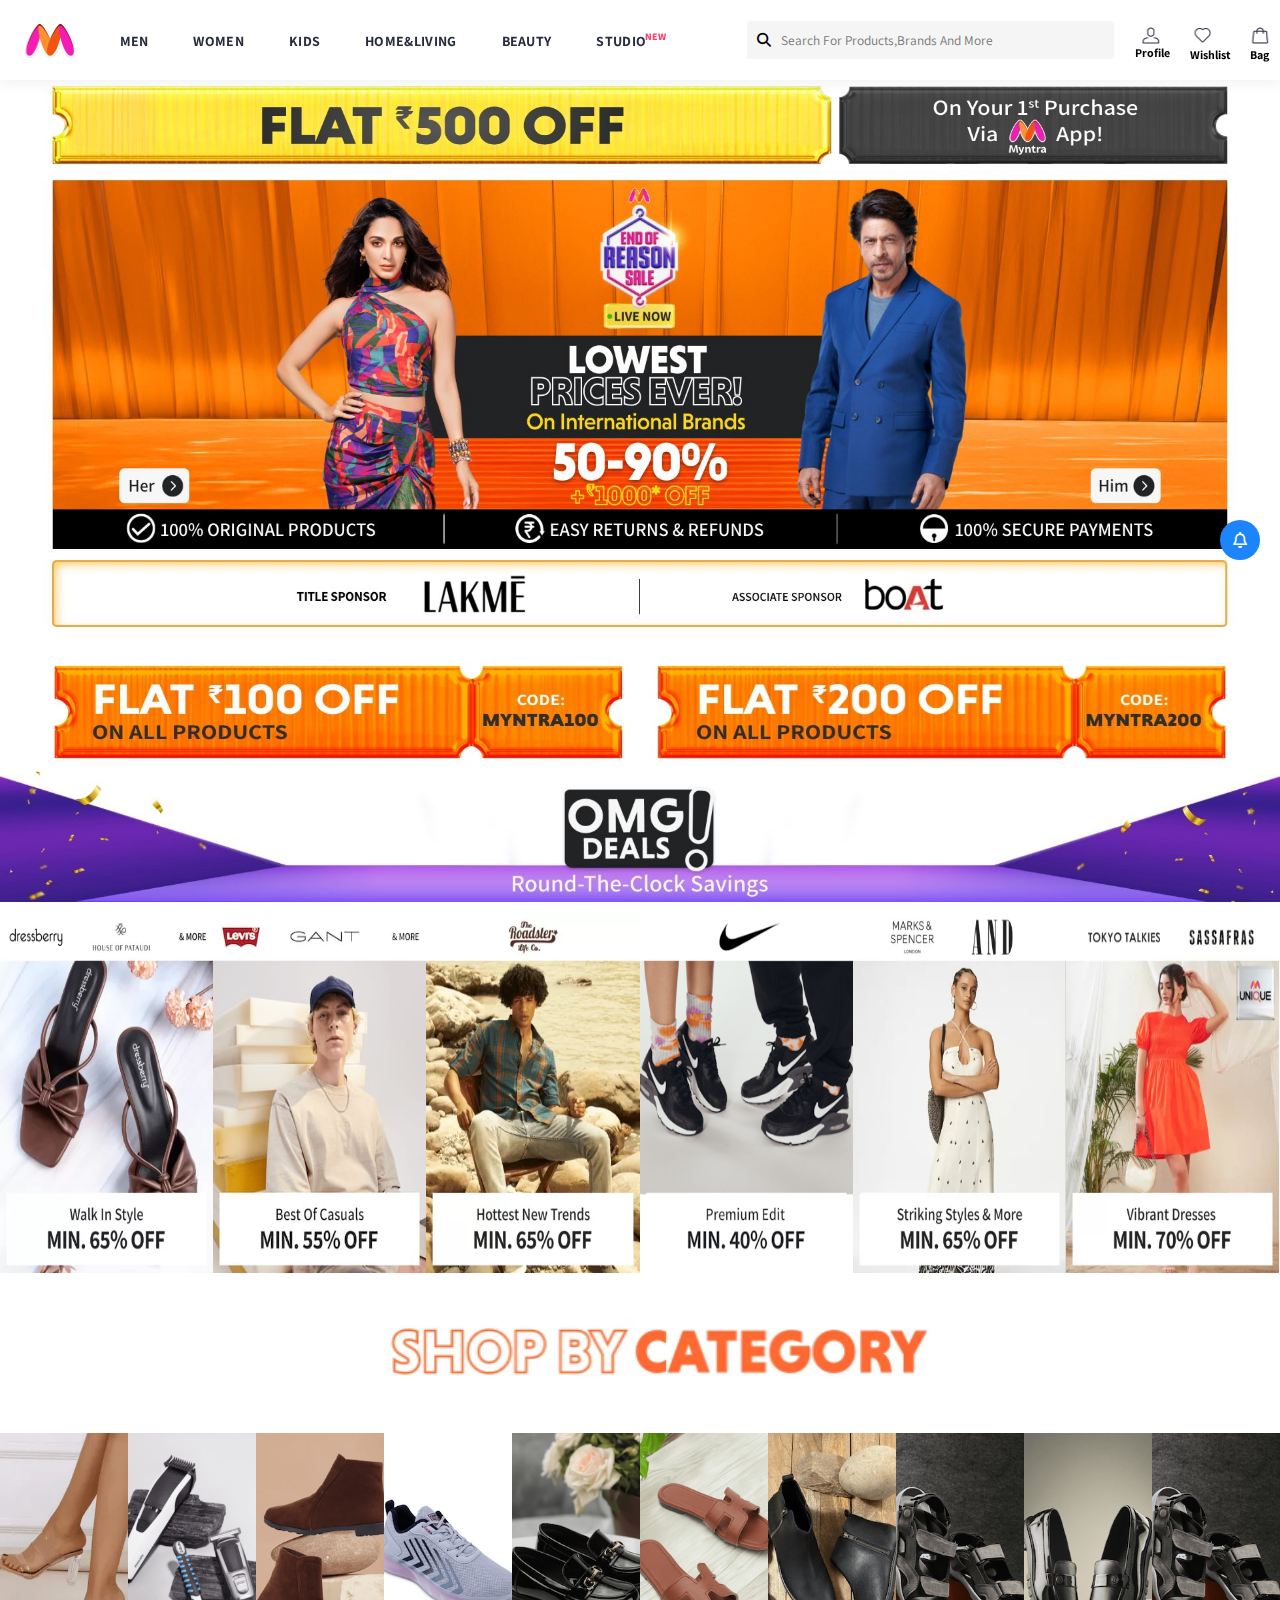
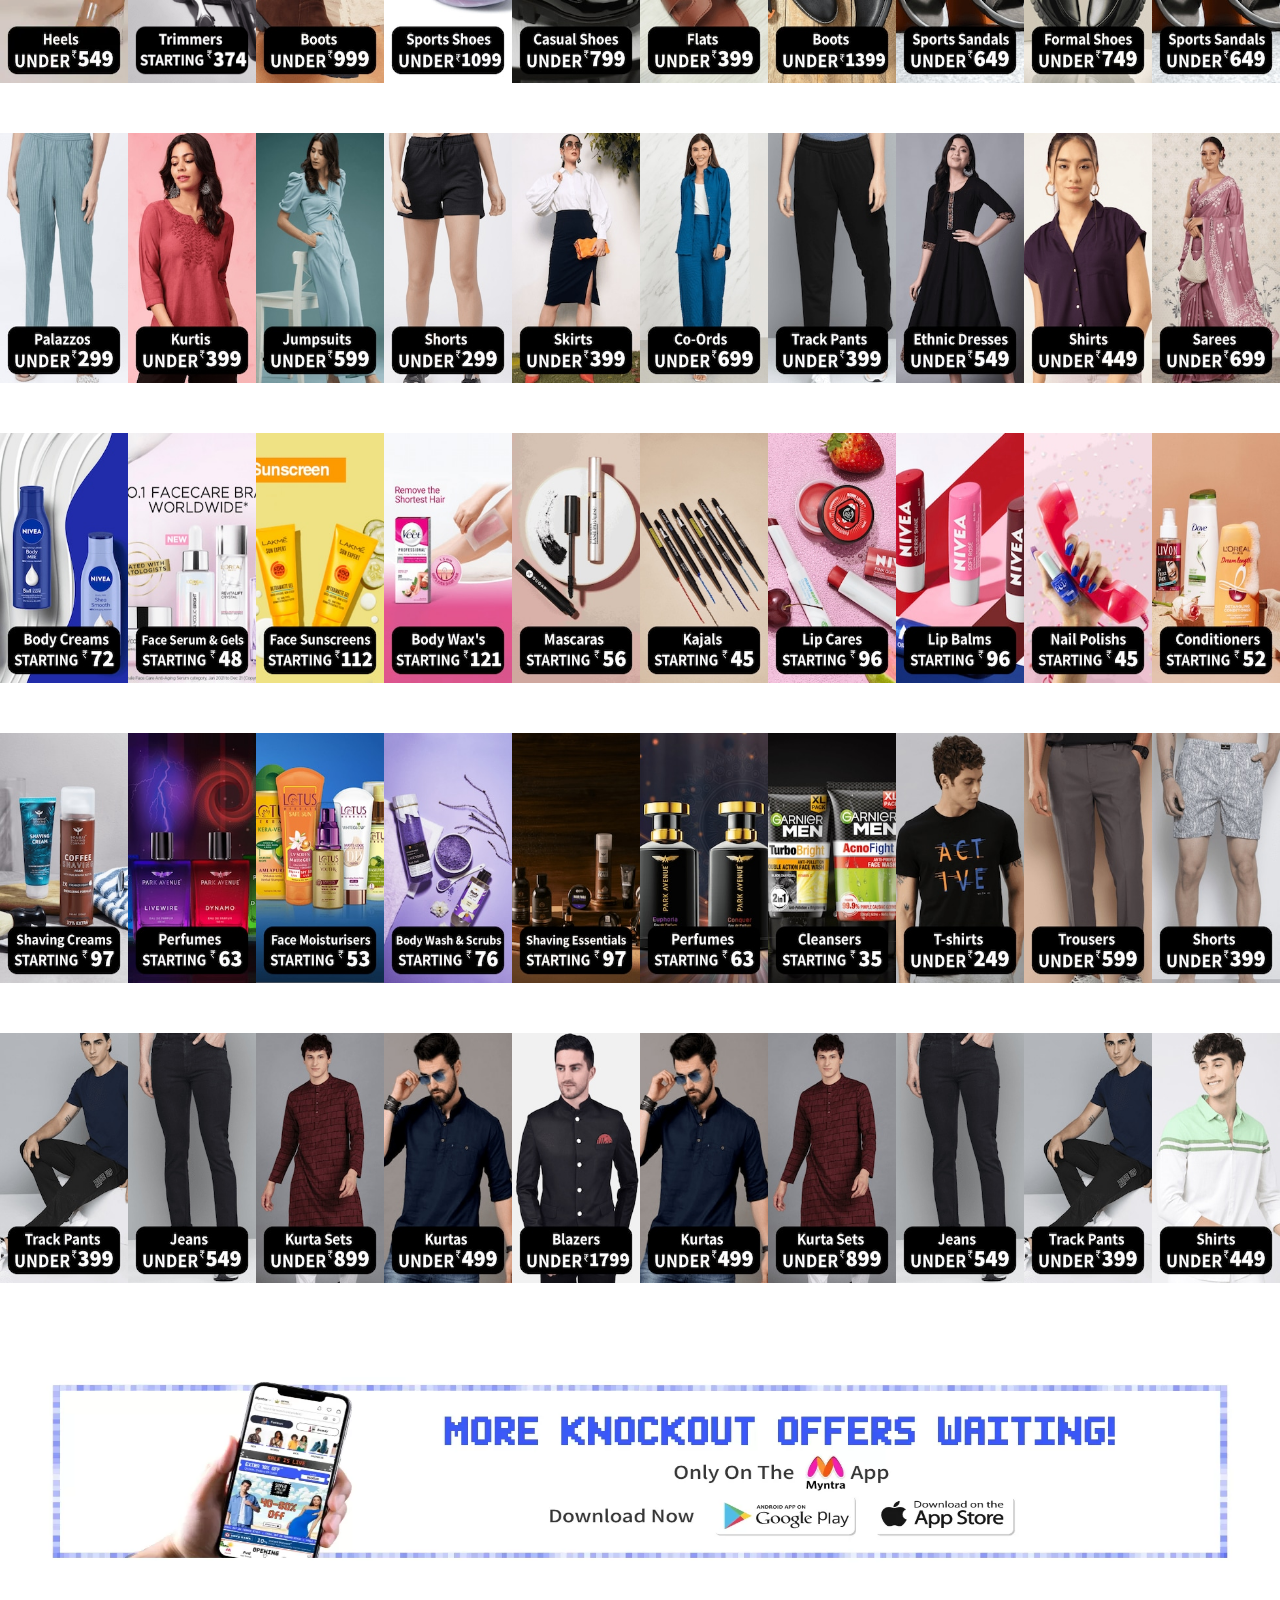
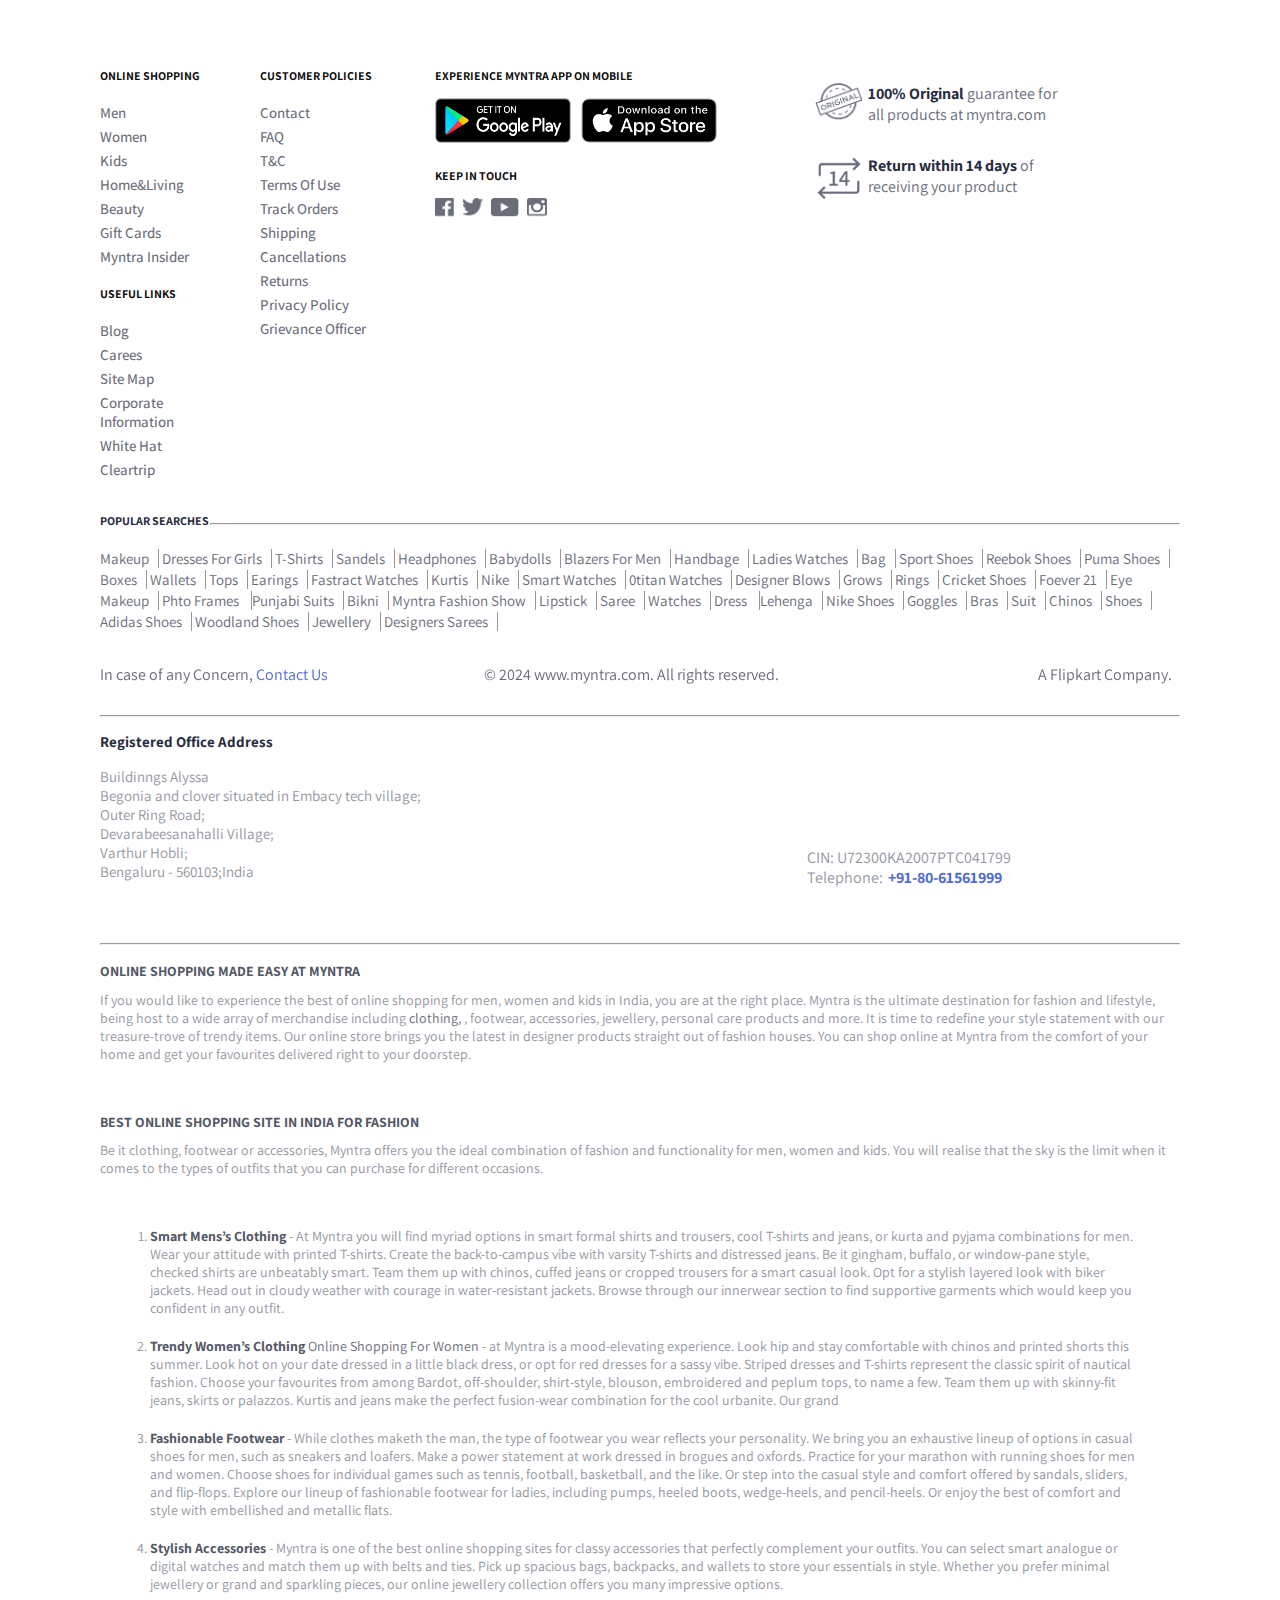
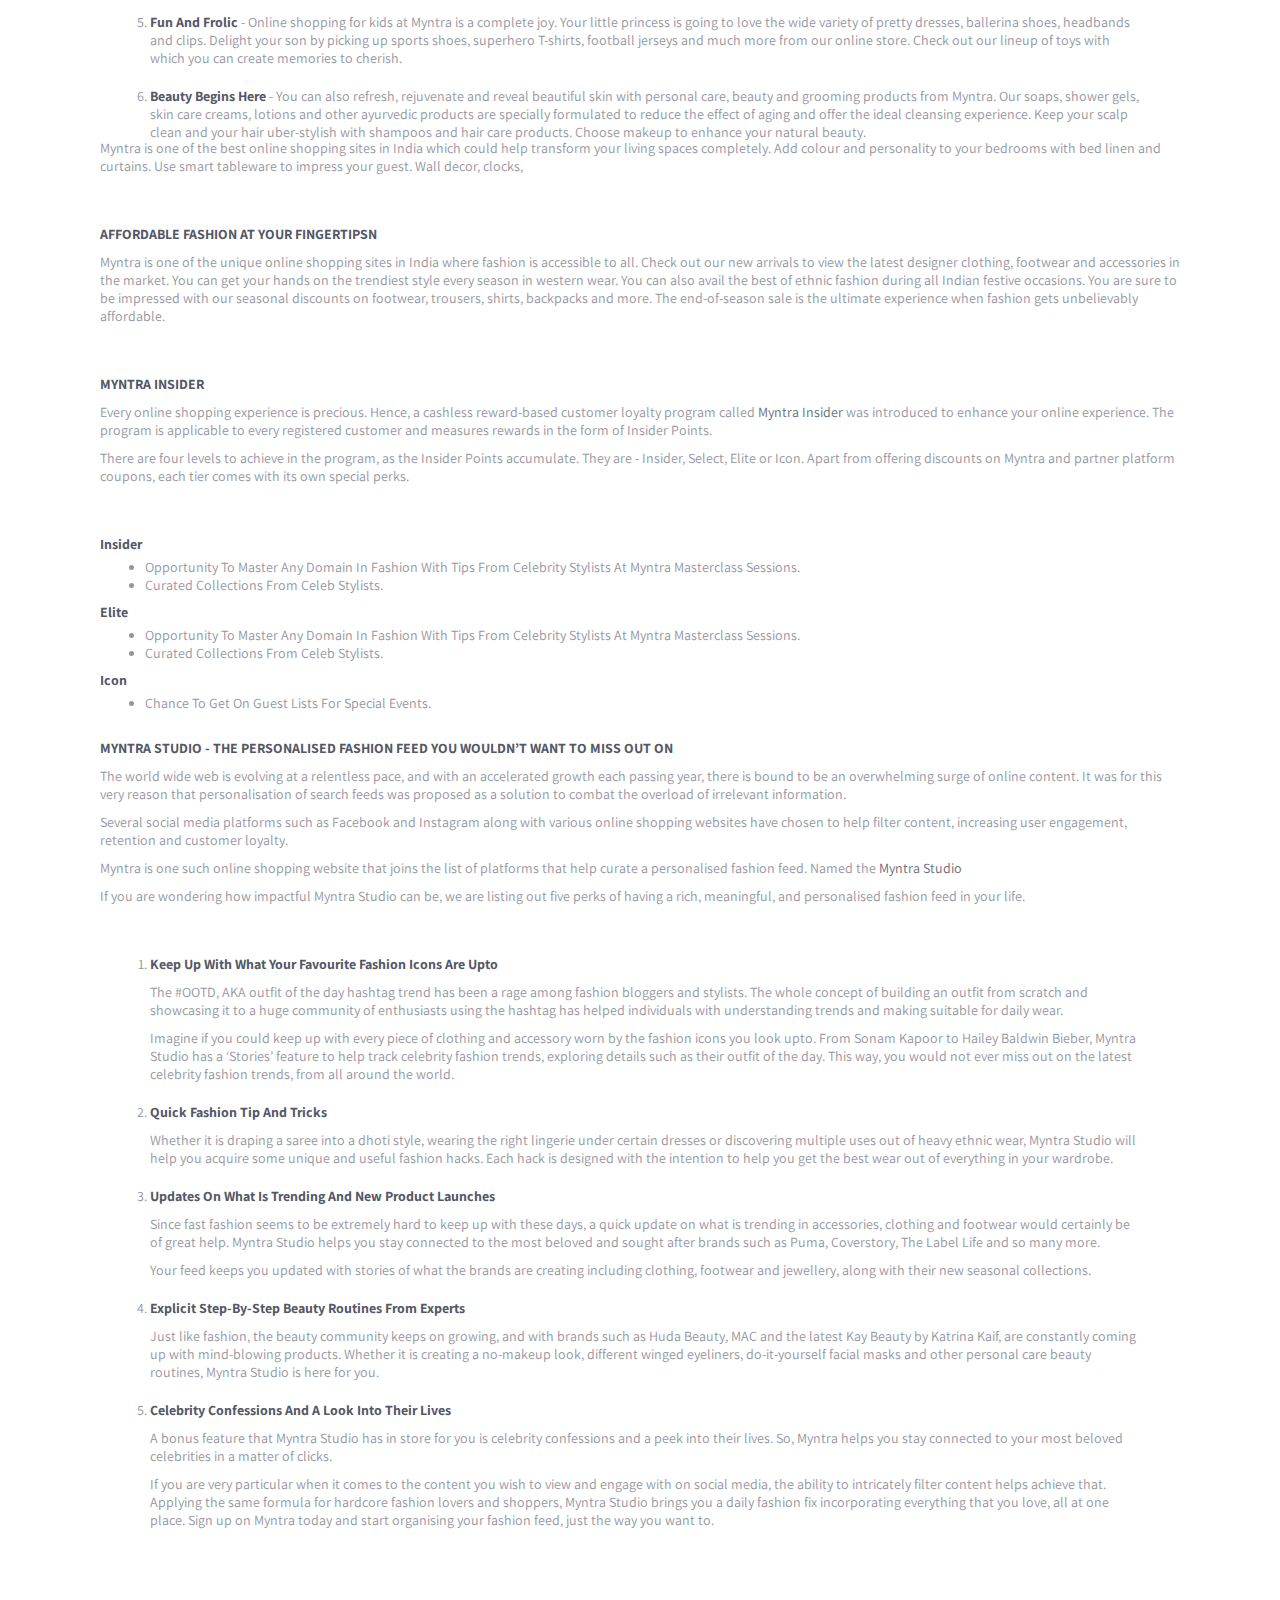
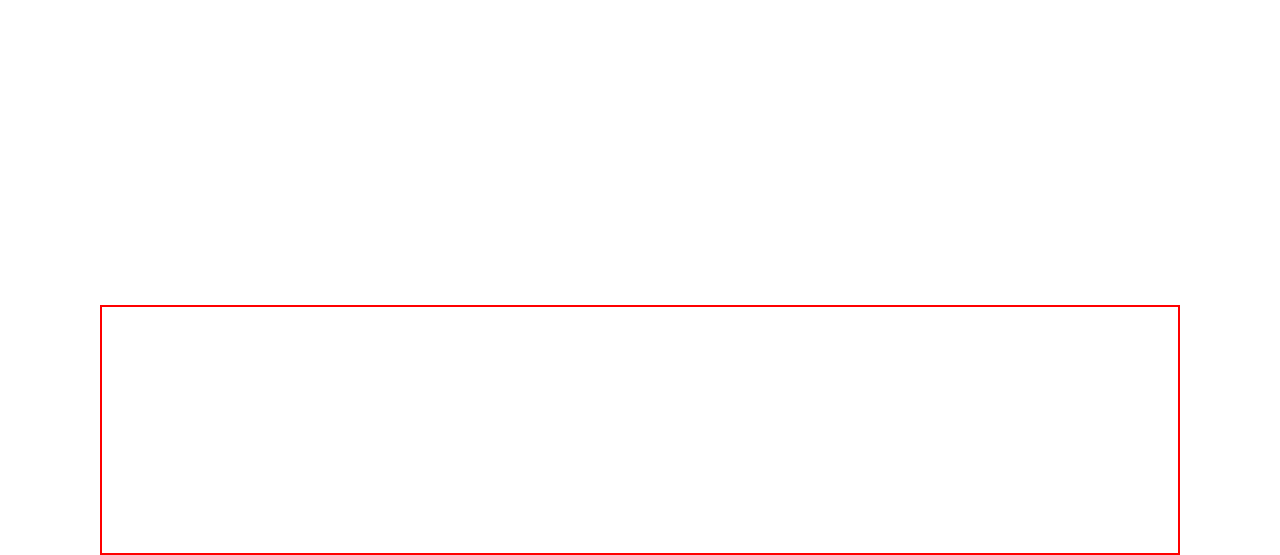
==== commit 72eceb83: "new file" ====
--- a/index.html
+++ b/index.html
@@ -152,7 +152,7 @@
                                 <a href="">Footwear</a>
 
                             </div>
-                            
+
                             <ol class="Topwear-list">
                                 <li>
                                     Casual Shoes
@@ -702,7 +702,7 @@
                                 </li>
 
                             </ol>
-                        
+
                         </div>
                         <div class="mega-topleft">
                             <div class="Topwear" id="Kids-color">
@@ -749,16 +749,16 @@
                                     Learning & Development
                                 </li>
                                 <li>
-                                    Activity Toys 
-                                </li>
-                                <li>
-                                    Soft Toys 
+                                    Activity Toys
+                                </li>
+                                <li>
+                                    Soft Toys
                                 </li>
                                 <li>
                                     Action Figure/ Play Set
                                 </li>
-                                
-                           
+
+
                         </div>
                         <div class="mega-topleft">
                             <div class="Topwear" id="Kids-color">
@@ -782,7 +782,7 @@
                                     Dresses
                                 </li>
                                 <li>
-                                  Bottomwear
+                                    Bottomwear
                                 </li>
                                 <li>
                                     Winter Wear
@@ -805,7 +805,7 @@
                                 <a href="">Personal Care</a>
 
                             </div>
-                        
+
                         </div>
 
                         <div class="mega-topleft">
@@ -824,7 +824,7 @@
                                     Jewellery & Hair Accessory
                                 </li>
                                 <li>
-                                  Sunglasses
+                                    Sunglasses
                                 </li>
                                 <li>
                                     Masks & Protective Gears
@@ -832,17 +832,17 @@
                                 <li>
                                     Caps & Hats
                                 </li>
-                                
+
                             </ol>
                             <hr style="margin: 20px 0;
                               width: 140px;
                                height: 1px;">
                             <div class="Topwear" id="Kids-color">
                                 <a href="">Brands</a>
-                            
-                            </div>
-            
-                               <ol class="Topwear-list">
+
+                            </div>
+
+                            <ol class="Topwear-list">
                                 <li>
                                     H&M
                                 </li>
@@ -867,10 +867,10 @@
                                 <li>
                                     HRX
                                 </li>
-                                
-                            </ol>
-
-                           
+
+                            </ol>
+
+
 
 
 
@@ -930,7 +930,7 @@
                                 <li>
                                     Floor Runners
                                 </li>
-                                
+
                                 <li>
                                     Carpets
                                 </li>
@@ -940,7 +940,7 @@
                                 <li>
                                     Door Mats
                                 </li>
-                                
+
                             </ol>
 
 
@@ -1006,7 +1006,7 @@
                                 </li>
 
                             </ol>
-                            
+
 
 
 
@@ -1034,7 +1034,7 @@
                                     Wall Décor
                                 </li>
                                 <li>
-                                    Festive Decor 
+                                    Festive Decor
                                 </li>
                                 <li>
                                     Pooja Essential
@@ -1057,7 +1057,7 @@
                             <hr style="margin: 25px 0;
                             width: 140px;
                             height: 1px;">
-                          
+
                             <div class="Topwear" id="color">
                                 <a href="">Cushions & Cushion Covers</a>
                             </div>
@@ -1096,7 +1096,7 @@
                                 <li>
                                     Table Covers & Furnishings
                                 </li>
-                               
+
                             </ol>
                             <hr style="margin: 20px 0;
                 width: 140px;
@@ -1110,18 +1110,18 @@
                                     Bins
                                 </li>
                                 <li>
-                                   Hangers
-
-                                </li>
-                                <li>
-                                  Organizers
-                                </li>
-                                <li>
-                                   Hooks & Holders
+                                    Hangers
+
+                                </li>
+                                <li>
+                                    Organizers
+                                </li>
+                                <li>
+                                    Hooks & Holders
                                 </li>
                                 <li>
                                     Laundry Bags
-                                </li> 
+                                </li>
                             </ol>
 
 
@@ -1135,22 +1135,22 @@
                             </div>
                             <ol class="Topwear-list">
                                 <li>
-                                   H&M
-                                </li>
-                                <li>
-                                   Marks & Spencer
+                                    H&M
+                                </li>
+                                <li>
+                                    Marks & Spencer
                                 </li>
                                 <li>
                                     Home Center
                                 </li>
                                 <li>
-                                  Spaces
+                                    Spaces
                                 </li>
                                 <li>
                                     D'Decor
                                 </li>
                                 <li>
-                                   Story@Home
+                                    Story@Home
                                 </li>
                                 <li>
                                     Pure Home & Living
@@ -1165,7 +1165,7 @@
                                     Maspar
                                 </li>
                                 <li>
-                                  My Trident
+                                    My Trident
                                 </li>
                                 <li>
                                     Cortina
@@ -1183,7 +1183,7 @@
                                     SEJ by Nisha Gupta
                                 </li>
                             </ol>
-                         
+
 
                         </div>
                     </div>
@@ -1200,13 +1200,13 @@
                             </div>
                             <ol class="Topwear-list">
                                 <li>
-                                  Lipstick
+                                    Lipstick
                                 </li>
                                 <li>
                                     Lip Gloss
                                 </li>
                                 <li>
-                                   Lip Liner
+                                    Lip Liner
                                 </li>
                                 <li>
                                     Mascara
@@ -1218,7 +1218,7 @@
                                     Kajal
                                 </li>
                                 <li>
-                                   Eye Shadow
+                                    Eye Shadow
                                 </li>
                                 <li>
                                     Foundation
@@ -1235,8 +1235,8 @@
                                 <li>
                                     Nail Polish
                                 </li>
-                            
-                            </div>
+
+                        </div>
 
                         <div class="mega-topleft">
                             <div class="Topwear" id="color">
@@ -1251,7 +1251,7 @@
                                     Cleanser
                                 </li>
                                 <li>
-                                    Masks & Peel    
+                                    Masks & Peel
                                 </li>
                                 <li>
                                     Sunscreen
@@ -1293,7 +1293,7 @@
                                 <a href="">Masks</a>
 
                             </div>
-                         
+
 
 
 
@@ -1315,7 +1315,7 @@
                                     Hair Cream
                                 </li>
                                 <li>
-                                   Hair Oil
+                                    Hair Oil
                                 </li>
                                 <li>
                                     Hair Gel
@@ -1348,7 +1348,7 @@
                                     Body Mist
                                 </li>
                             </ol>
-                        
+
                         </div>
                         <div class="mega-topleft">
                             <div class="Topwear" id="color">
@@ -1373,11 +1373,11 @@
                                 <a href="">Men's Grooming</a>
 
                             </div>
-                           
-                           
-                           <ol class="Topwear-list">
-
-                            
+
+
+                            <ol class="Topwear-list">
+
+
                                 <li>
                                     Trimmer's
                                 </li>
@@ -1395,16 +1395,16 @@
                             <hr style="margin: 20px 0;
                             width: 140px;
                             height: 1px;">
-                            
+
                             <ol class="Topwear-list">
                                 <li>
                                     Beauty Kit
                                 </li>
                                 <li>
-                                 Makeup Kit
-                                </li>
-                            </ol>
-                          
+                                    Makeup Kit
+                                </li>
+                            </ol>
+
 
 
                         </div>
@@ -1416,7 +1416,7 @@
                             </div>
                             <ol class="Topwear-list">
                                 <li>
-                                   Lakeme
+                                    Lakeme
                                 </li>
                                 <li>
                                     Maybelline
@@ -1425,7 +1425,7 @@
                                     Loreal
                                 </li>
                                 <li>
-                                   Phillips
+                                    Phillips
                                 </li>
                                 <li>
                                     Bath & Body Works
@@ -1440,7 +1440,7 @@
                                     Mamaearth
                                 </li>
                                 <li>
-                                   MCaffeine
+                                    MCaffeine
                                 </li>
                                 <li>
                                     Nivea
@@ -1461,7 +1461,7 @@
                                     Forests Essential
                                 </li>
                             </ol>
-                        
+
                         </div>
                     </div>
                 </li>
@@ -1469,13 +1469,13 @@
                     <div class="studio-mega">
                         <img src="./Images/studio-logo-new.png" alt="">
 
-                      <h4>Your daily inspiration for everything fashion</h4>
-                      <div class="Studio-imgbottom">
-                        <img src="./Images/sudio-nav-banner.png" alt="">
-                        <a href="">Explore Studio</a>
-
-                      </div>  
-                    
+                        <h4>Your daily inspiration for everything fashion</h4>
+                        <div class="Studio-imgbottom">
+                            <img src="./Images/sudio-nav-banner.png" alt="">
+                            <a href="">Explore Studio</a>
+
+                        </div>
+
                     </div>
 
 
@@ -1718,31 +1718,31 @@
                 <div class="Return-contain">
                     <div class="Return-top">
                         <img src="./Images/Img (6).png" height="40px" width="48px" alt="">
-                         <p> <strong>100% Original</strong> guarantee for all products at myntra.com
+                        <p> <strong>100% Original</strong> guarantee for all products at myntra.com
                         </p>
-                        
-                         
-        
-
-
-                        
+
+
+
+
+
+
 
                     </div>
                     <div class="Return-bottom">
                         <img src="Images/Img (7).png" height="49px" width="48px" alt="">
-                     <p> <strong>Return within 14 days</strong> of receiving your product</p>
-                        
-                         
-        
-
-
-                        
+                        <p> <strong>Return within 14 days</strong> of receiving your product</p>
+
+
+
+
+
+
 
                     </div>
-        
+
 
                 </div>
-               
+
 
             </div>
             <div class="foot-top2">
@@ -2180,7 +2180,10 @@
 
 
             </div>
-
+            <div class="heloo">
+
+            </div>
+          
 
     </footer>
 
--- a/CSS/style.css
+++ b/CSS/style.css
@@ -2,33 +2,35 @@
 
 
 
-*{
+* {
     box-sizing: border-box;
     margin: 0px;
     padding: 0px;
-    font-family:"Assistant", sans-serif;
-}
-a{
+    font-family: "Assistant", sans-serif;
+}
+
+a {
     text-decoration: none;
     color: inherit;
     font-weight: 0;
-    
-}
-hr{
+
+}
+
+hr {
     margin-top: 10px !important;
 }
 
 /* header part start */
 
-body{
+body {
     position: relative;
 }
 
-.bell-logo{
+.bell-logo {
     width: 40px;
     height: 40px;
-   border-radius: 100%;
-   background-color: #1d85fc;
+    border-radius: 100%;
+    background-color: #1d85fc;
     position: absolute;
     position: fixed;
     right: 20px;
@@ -36,24 +38,25 @@
     display: flex;
     justify-content: center;
     align-items: center;
-    
-}
-
-
-header{
-    width:100%;
+
+}
+
+
+header {
+    width: 100%;
     height: 80px;
     box-shadow: 0 4px 12px 0 rgba(0, 0, 0, .05);
     background-color: #fff;
     display: flex;
     align-items: center;
-    position:sticky;
+    position: sticky;
     top: 0px;
-   
-    
-    
-}
-.logo{
+
+
+
+}
+
+.logo {
     width: 70px;
     height: 36px;
     background-image: url(../Images/MyntraWebSprite_27_01_2021.png);
@@ -65,13 +68,13 @@
 
 }
 
-.nav-list{
+.nav-list {
     display: flex;
     position: relative;
 
 }
 
-.new{
+.new {
     width: 22px;
     height: 13px;
     text-transform: uppercase;
@@ -80,26 +83,30 @@
     color: #ff3f6c;
     position: absolute;
     top: 0px;
-    left:570px;
-
-}
-nav{
+    left: 570px;
+
+}
+
+nav {
     position: relative;
 
 }
-.nav-list li{
+
+.nav-list li {
     list-style: none;
-    
-}
-.nav-list a{
-    color:#282c3f;
+
+}
+
+.nav-list a {
+    color: #282c3f;
     font-size: 14px;
     font-weight: 700;
     text-transform: uppercase;
     letter-spacing: .3px;
 
 }
-.Mega-menu{
+
+.Mega-menu {
     width: 1080px;
     height: 440px;
     position: absolute;
@@ -111,9 +118,10 @@
     cursor: pointer;
     opacity: 0;
     visibility: hidden;
-    
-}
-.mega-topleft{
+
+}
+
+.mega-topleft {
     width: 216px;
     height: 440px;
     padding-left: 25px;
@@ -121,20 +129,22 @@
     flex-direction: column;
 
 }
-.Topwear{
+
+.Topwear {
     width: 100%;
     height: 39px;
     padding-top: 10px;
-    
-}
-.Topwear> a{
+
+}
+
+.Topwear>a {
     color: #ff3f6c;
     text-transform: capitalize;
     font-size: 14px;
 }
 
-.studio-mega{
-    width:545px;
+.studio-mega {
+    width: 545px;
     height: 454px;
     box-shadow: rgba(50, 50, 93, 0.25) 0px 13px 27px -5px, rgba(0, 0, 0, 0.3) 0px 8px 16px -8px;
     position: absolute;
@@ -148,27 +158,30 @@
     visibility: hidden;
 }
 
-.studio-mega> img{
-  width: 103px;
-  height: 29px;
-  margin-top: 20px;
-
-
-}
-.studio-mega> h4{
+.studio-mega>img {
+    width: 103px;
+    height: 29px;
+    margin-top: 20px;
+
+
+}
+
+.studio-mega>h4 {
     font-size: 16px;
     font-weight: normal;
     color: #535766;
     margin-top: 10px;
 }
-.Studio-imgbottom> img{
+
+.Studio-imgbottom>img {
     width: 514px;
     height: 274px;
     margin-top: 30px;
     margin-left: 15px;
 
 }
-.Studio-imgbottom> a{
+
+.Studio-imgbottom>a {
     width: 195px;
     height: 42px;
     border: 1px solid #d4d5d8;
@@ -183,16 +196,19 @@
 }
 
 
-.Womens-pages #color> a{
-    color:#fb56c1;
-}
-.Kids-pages #Kids-color> a{
-    color:#f26a10
-}
-.Home-pages #color> a{
-    color:#f2c210;
-}
-.Beauty-pages #color a{
+.Womens-pages #color>a {
+    color: #fb56c1;
+}
+
+.Kids-pages #Kids-color>a {
+    color: #f26a10
+}
+
+.Home-pages #color>a {
+    color: #f2c210;
+}
+
+.Beauty-pages #color a {
     color: #0db7af;
 }
 
@@ -200,7 +216,7 @@
 
 
 
-.Topwear-list> li{
+.Topwear-list>li {
     color: #282c3f;
     margin-left: 0;
     font-weight: 500;
@@ -209,44 +225,50 @@
 }
 
 
-.Mens-pages:hover .Mega-menu{
-    opacity: 1;
-    visibility: visible;
-    position:fixed;
-
-    
-}
-.Womens-pages:hover .Mega-menu{
+.Mens-pages:hover .Mega-menu {
     opacity: 1;
     visibility: visible;
     position: fixed;
 
-}
-.Kids-pages:hover .Mega-menu{
+
+}
+
+.Womens-pages:hover .Mega-menu {
     opacity: 1;
     visibility: visible;
     position: fixed;
 
 }
-.Home-pages:hover .Mega-menu{
+
+.Kids-pages:hover .Mega-menu {
     opacity: 1;
     visibility: visible;
     position: fixed;
 
 }
-.Beauty-pages:hover .Mega-menu{
+
+.Home-pages:hover .Mega-menu {
     opacity: 1;
     visibility: visible;
     position: fixed;
 
 }
-.Studio-pages:hover .Mega-menu{
+
+.Beauty-pages:hover .Mega-menu {
     opacity: 1;
     visibility: visible;
     position: fixed;
 
 }
-.Studio-pages:hover .studio-mega{
+
+.Studio-pages:hover .Mega-menu {
+    opacity: 1;
+    visibility: visible;
+    position: fixed;
+
+}
+
+.Studio-pages:hover .studio-mega {
     visibility: visible;
     opacity: 1;
 }
@@ -255,7 +277,7 @@
 
 
 
-.input-box{
+.input-box {
     width: 520px;
     height: 40px;
     margin-left: 100px;
@@ -268,165 +290,184 @@
     border-radius: 4px 4px 4px 4px;
 }
 
-.input-box i{
+.input-box i {
     margin-left: 10px;
 }
-.input-box input{
+
+.input-box input {
     flex-grow: 1;
     border: none;
-    background:transparent;
-}
-.input-box input:focus{
+    background: transparent;
+}
+
+.input-box input:focus {
     outline: none;
 }
 
-.head-right{
+.head-right {
     width: 190px;
     height: 40px;
-    font-size:12px;
+    font-size: 12px;
     display: flex;
     gap: 20px;
     margin-left: 20px;
 
 
 }
-.image-border{
+
+.image-border {
     width: 35px;
     height: 60px;
     margin-top: 5px;
 }
-.image-border> b{
+
+.image-border>b {
     width: 35px;
     font-size: 12px;
     margin-left: 0px;
 
 }
-.image{
+
+.image {
     width: 25px;
     height: 20px;
     background-image: url(../Images/MyntraWebSprite_27_01_2021.png);
     background-size: 1404px 105px;
     background-position: -298px -56px;
     margin-left: 4px;
-   
-}
-
-.img2{
+
+}
+
+.img2 {
     width: 17px;
     height: 22px;
     background-position: -315px -187px;
-   
-}
-.img3{
+
+}
+
+.img3 {
     width: 22px;
     height: 22px;
-    background-position:-341px -56px;
-}
+    background-position: -341px -56px;
+}
+
 /* header part complete */
 /* 
 middle part start */
- 
-
-.middle-top{
+
+
+.middle-top {
     width: 100%;
     height: 90px;
- 
-    
-}
-.sharukh{
+
+
+}
+
+.sharukh {
     width: 100%;
     height: 390px;
     display: flex;
 }
 
-.Lakme{
-    width: 100%;
-}
-.Coupon{
-    width: 100%;
-    
-}
-.Flat-product{
+.Lakme {
+    width: 100%;
+}
+
+.Coupon {
+    width: 100%;
+
+}
+
+.Flat-product {
     display: flex;
     width: 100%;
     height: 117px;
 }
-.omg-image{
+
+.omg-image {
     width: 100%;
     height: 132px;
     display: flex;
-    
-}
-.box{
+
+}
+
+.box {
     width: 100%;
     height: 361px;
     margin-top: 10px;
     display: flex;
 }
-.shop-Category{
+
+.shop-Category {
     width: 100%;
     height: 85px;
-    
-
-}
-.Parent-boxes{
+
+
+}
+
+.Parent-boxes {
     width: 100%;
     height: 1500px;
     display: flex;
     flex-wrap: wrap;
     margin-top: 40px;
-    
-}
-.boxes{
-    width:10%;
+
+}
+
+.boxes {
+    width: 10%;
     height: 250px;
 }
 
 
-.Line-white{
+.Line-white {
     width: 100%;
     height: 35px;
 
 }
-.More-knock{
+
+.More-knock {
     width: 100%;
     height: 200px;
 }
 
-footer{
+footer {
     width: 100%;
     height: 3515px;
 }
 
-.foot-top{
+.foot-top {
     width: 1080px;
     height: 3512px;
     margin: auto;
-  
-    
-}
-.foot-1{
+
+
+}
+
+.foot-1 {
     width: 1080px;
     height: 525px;
     display: flex;
 }
 
-.fot-left{
+.fot-left {
     width: 130px;
     height: 470px;
     margin-top: 100px;
-    
-    
-}
-.title{
+
+
+}
+
+.title {
     height: 30px;
     width: 100%;
     font-size: 12px;
     font-weight: bold;
-    color:rgba(0, 0, 0, 0.945);
+    color: rgba(0, 0, 0, 0.945);
     text-transform: uppercase;
 }
-.t-child> a{
+
+.t-child>a {
     text-transform: capitalize;
     font-size: 15px;
     display: flex;
@@ -438,64 +479,74 @@
 
 
 }
-.fot-left2{
+
+.fot-left2 {
     width: 175px;
     height: 425px;
     margin-left: 30px;
     margin-top: 100px;
-    
-
-}
-.play-google{
+
+
+}
+
+.play-google {
     width: 380px;
     height: 175px;
     margin-top: 100px;
 
 }
-.Img-parent{
+
+.Img-parent {
     width: 282px;
     height: 45px;
     display: flex;
 }
-.img-ch1{
+
+.img-ch1 {
     width: 50%;
     height: 45px;
-    
-}
-.img-ch2{
+
+}
+
+.img-ch2 {
     width: 50%;
     height: 45px;
     margin-left: 10px;
-    
-}
-.title-google{
+
+}
+
+.title-google {
     height: 30px;
     width: 100%;
     font-size: 12px;
     font-weight: bold;
-    color:rgba(0, 0, 0, 0.945);
+    color: rgba(0, 0, 0, 0.945);
     text-transform: uppercase;
     margin-top: 25px;
 
 }
-.social-lnk{
+
+.social-lnk {
     width: 100px;
     height: 21px;
     display: flex;
     gap: 8px;
 }
-.social-lnk img{
+
+.social-lnk img {
     width: 20px;
     height: 20px;
 
 }
-.Return-contain{
+
+.Return-contain {
     width: 250px;
     height: 159px;
     margin-top: 100px;
-  
-}
-.Return-top{
+
+}
+
+.Return-top {
     width: 100%;
     height: 42px;
     font-size: 16px;
@@ -505,31 +556,32 @@
     gap: 5px;
 
 }
-.Return-top strong{
+
+.Return-top strong {
     color: #282c3f;
 }
 
-.Return-bottom strong{
+.Return-bottom strong {
     color: #282c3f;
 }
 
 
 
-.Return-bottom{
+.Return-bottom {
     width: 100%;
     height: 42px;
     display: flex;
     font-size: 16px;
     color: #696b79;
     gap: 5px;
-    
-
-   
-    
-}
-
-
-.foot-top2{
+
+
+
+
+}
+
+
+.foot-top2 {
     width: 1080px;
     height: 131px;
     margin-top: 20px;
@@ -537,14 +589,16 @@
 
 
 }
-.main-popular{
+
+.main-popular {
     width: 1080px;
     height: 15px;
     display: flex;
     margin-bottom: 20px;
 
 }
-.popular{
+
+.popular {
     width: 110px;
     height: 15px;
     font-size: 12px;
@@ -554,18 +608,21 @@
 
 
 }
-.popular-line hr{
+
+.popular-line hr {
     width: 970px;
     height: 1px;
     margin-top: 8px;
 
 
 }
-.popular-links{
+
+.popular-links {
     width: 1080px;
     height: 100px;
 }
-.popular-links> a{
+
+.popular-links>a {
     font-size: 15px;
     border-right: 1px solid #696b79b6;
     color: #696B79;
@@ -574,16 +631,17 @@
     font-weight: normal;
 }
 
-.foot-top3{
+.foot-top3 {
     width: 1080px;
     height: 21px;
     margin-top: 20px;
     display: flex;
     gap: 80px;
     margin-bottom: 30px;
-    
-}
-.box1{
+
+}
+
+.box1 {
     width: 304px;
     height: 21px;
     color: #696B79;
@@ -593,55 +651,63 @@
 
 }
 
-.foot-top4{
+.foot-top4 {
     width: 1080px;
     height: 201px;
-    margin: 15px 0 0 ;
-}
-.Register{
-    width:100%;
+    margin: 15px 0 0;
+}
+
+.Register {
+    width: 100%;
     height: 20px;
     margin: 15px 0;
 }
-.Register p{
+
+.Register p {
     color: #282c3f;
     font-weight: 700;
     font-size: 15px;
 }
-.Register-1{
+
+.Register-1 {
     width: 100%;
     height: 120px;
     display: flex;
 }
-.Register-1left{
+
+.Register-1left {
     width: 70%;
     height: 120px;
     color: #94969f;
     font-size: 15px;
 
 }
-.Register-1right{
+
+.Register-1right {
     width: 303px;
     height: 40px;
     margin-top: 80px;
     margin-right: 90px;
-    
-}
-.p1{
+
+}
+
+.p1 {
     width: 100%;
     height: 20px;
     color: #94969f;
     display: flex;
     gap: 5px;
-    
-}
-.foot-top5{
+
+}
+
+.foot-top5 {
     width: 100%;
     height: 2545px;
     margin-top: 15px;
-   
-}
-.foot-top5 b{
+
+}
+
+.foot-top5 b {
     width: 100%;
     height: 18px;
     text-transform: uppercase;
@@ -649,11 +715,13 @@
     font-size: 14px;
     font-weight: 700;
 }
-.foot-top5 p{
+
+.foot-top5 p {
     font-size: 14px;
     color: #94969f;
 }
-.foot-top5 div{
+
+.foot-top5 div {
     margin-top: 50px;
     width: 100%;
     height: 18px;
@@ -662,7 +730,8 @@
     font-size: 14px;
     font-weight: 700;
 }
-.foot-top5 ol{
+
+.foot-top5 ol {
     width: 100%;
     height: 502px;
     margin-top: 50px;
@@ -670,18 +739,20 @@
     flex-direction: column;
     gap: 20px;
 }
-.foot-top5 ol li{
+
+.foot-top5 ol li {
     margin-left: 50px;
     width: 990px;
     color: #94969f;
-    font-size:14px ;
-}
-
-.foot-top5 p{
+    font-size: 14px;
+}
+
+.foot-top5 p {
     margin-top: 10px;
 
 }
-li strong{
+
+li strong {
     width: 130px;
     font-size: 14px;
     color: #535766;
@@ -689,7 +760,8 @@
 
 
 }
-li> a{
+
+li>a {
     color: #696b79;
     font-size: 14px;
     font-weight: normal;
@@ -697,22 +769,22 @@
 }
 
 
-.foot-top5 .insider{
-margin-top: 50px;
-width: 100%;
-height: 18px;
-color: #535766;
-font-size: 14px;
-text-transform: capitalize;
-font-weight: 700;
-display: flex;
-flex-direction: column;
-gap: 5px;
-
-}
-
-
-.insider ul{
+.foot-top5 .insider {
+    margin-top: 50px;
+    width: 100%;
+    height: 18px;
+    color: #535766;
+    font-size: 14px;
+    text-transform: capitalize;
+    font-weight: 700;
+    display: flex;
+    flex-direction: column;
+    gap: 5px;
+
+}
+
+
+.insider ul {
     width: 100%;
     height: 50px;
     color: #696b79;
@@ -720,11 +792,17 @@
     font-size: 14px;
     font-weight: normal;
 
-    
-}
-ul li{
+
+}
+
+ul li {
     margin-left: 45px;
     color: #94969f;
-   
-}
-
+
+}
+
+.heloo{
+    width: 100%;
+    height: 250px;
+    border: 2px solid red;
+}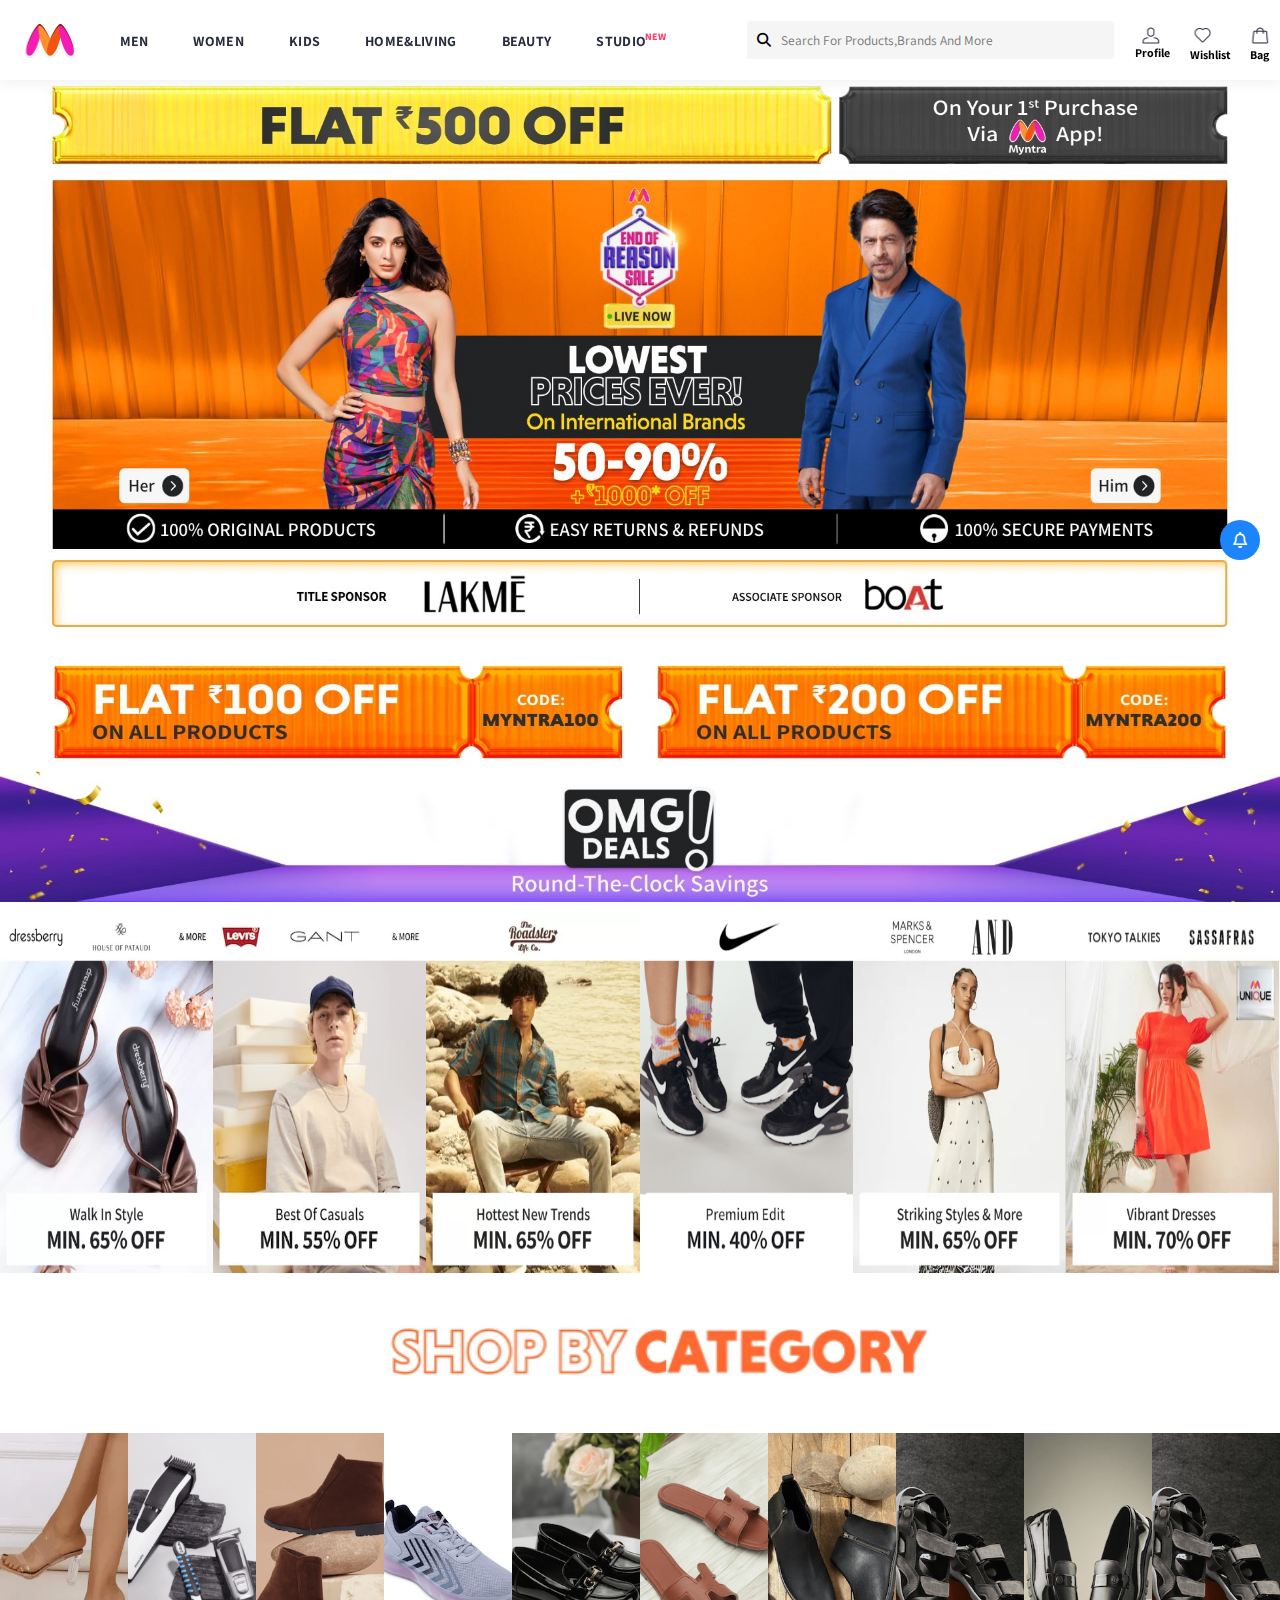
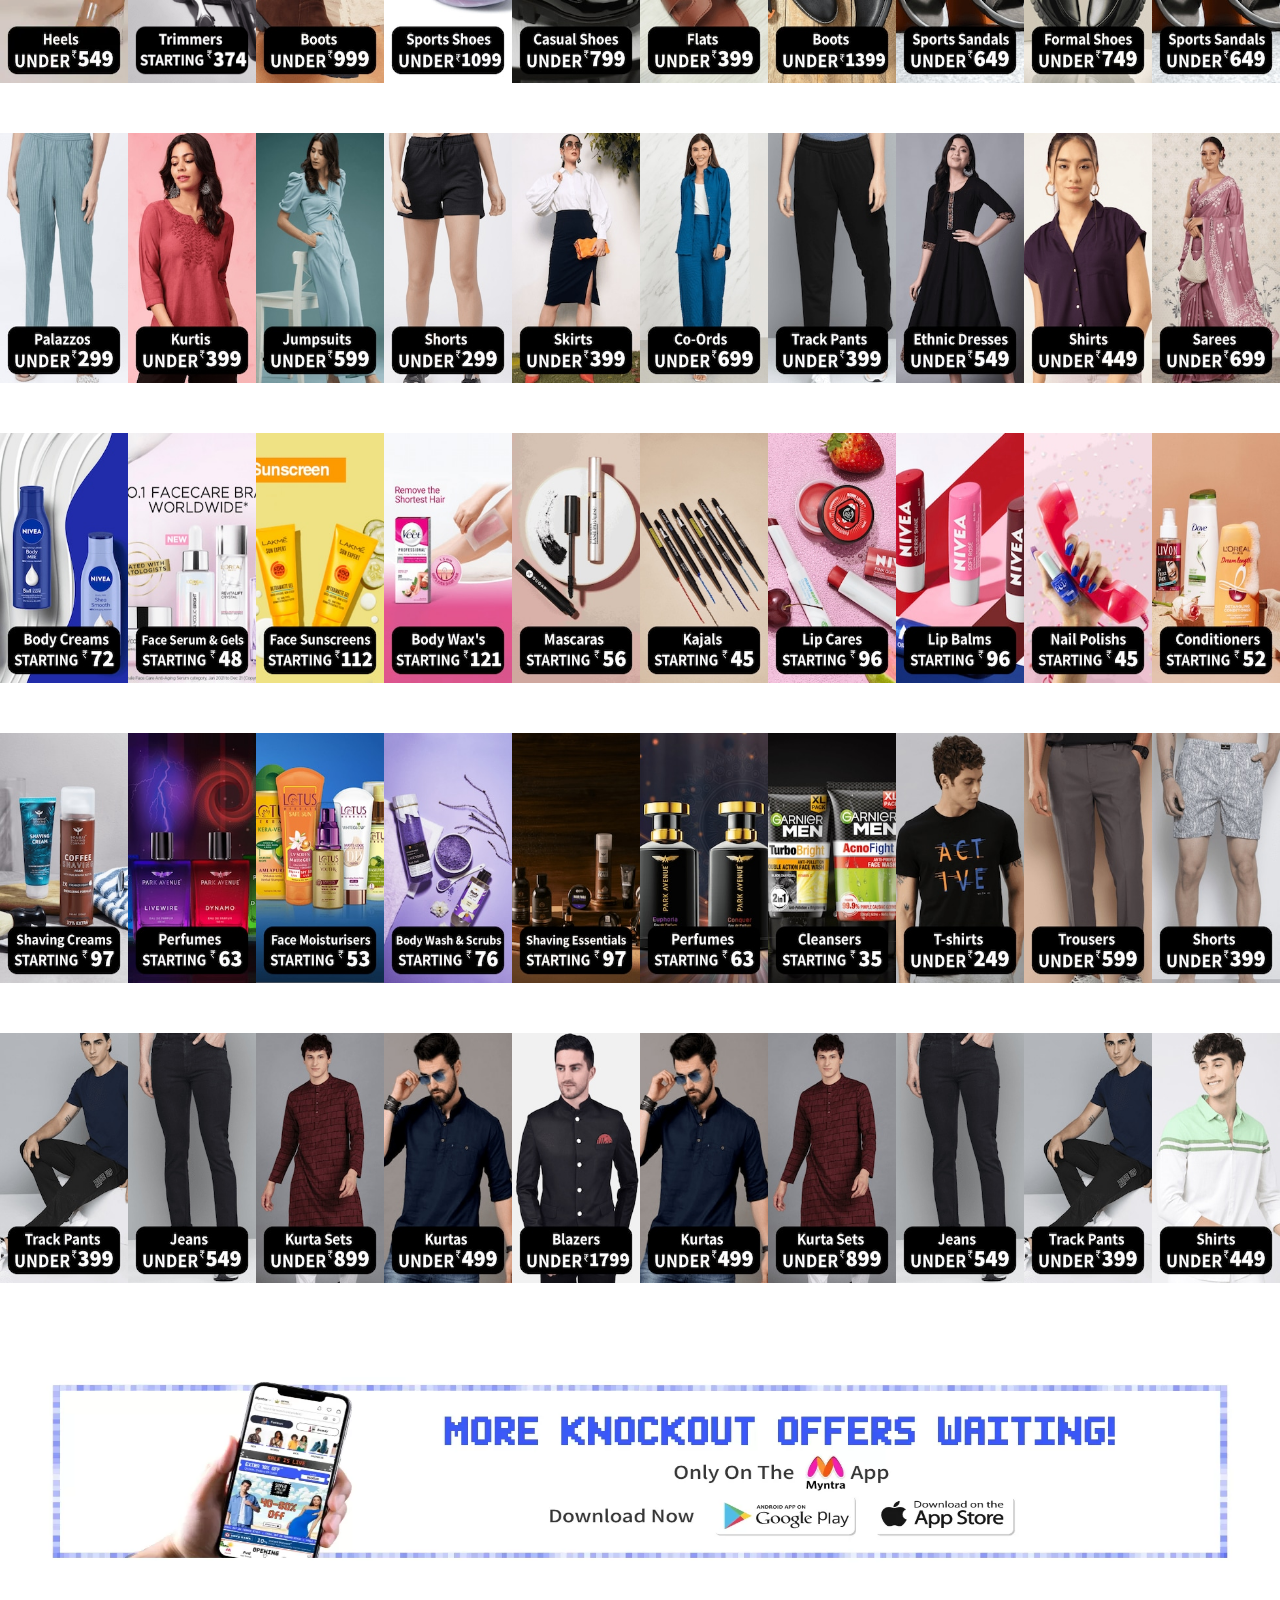
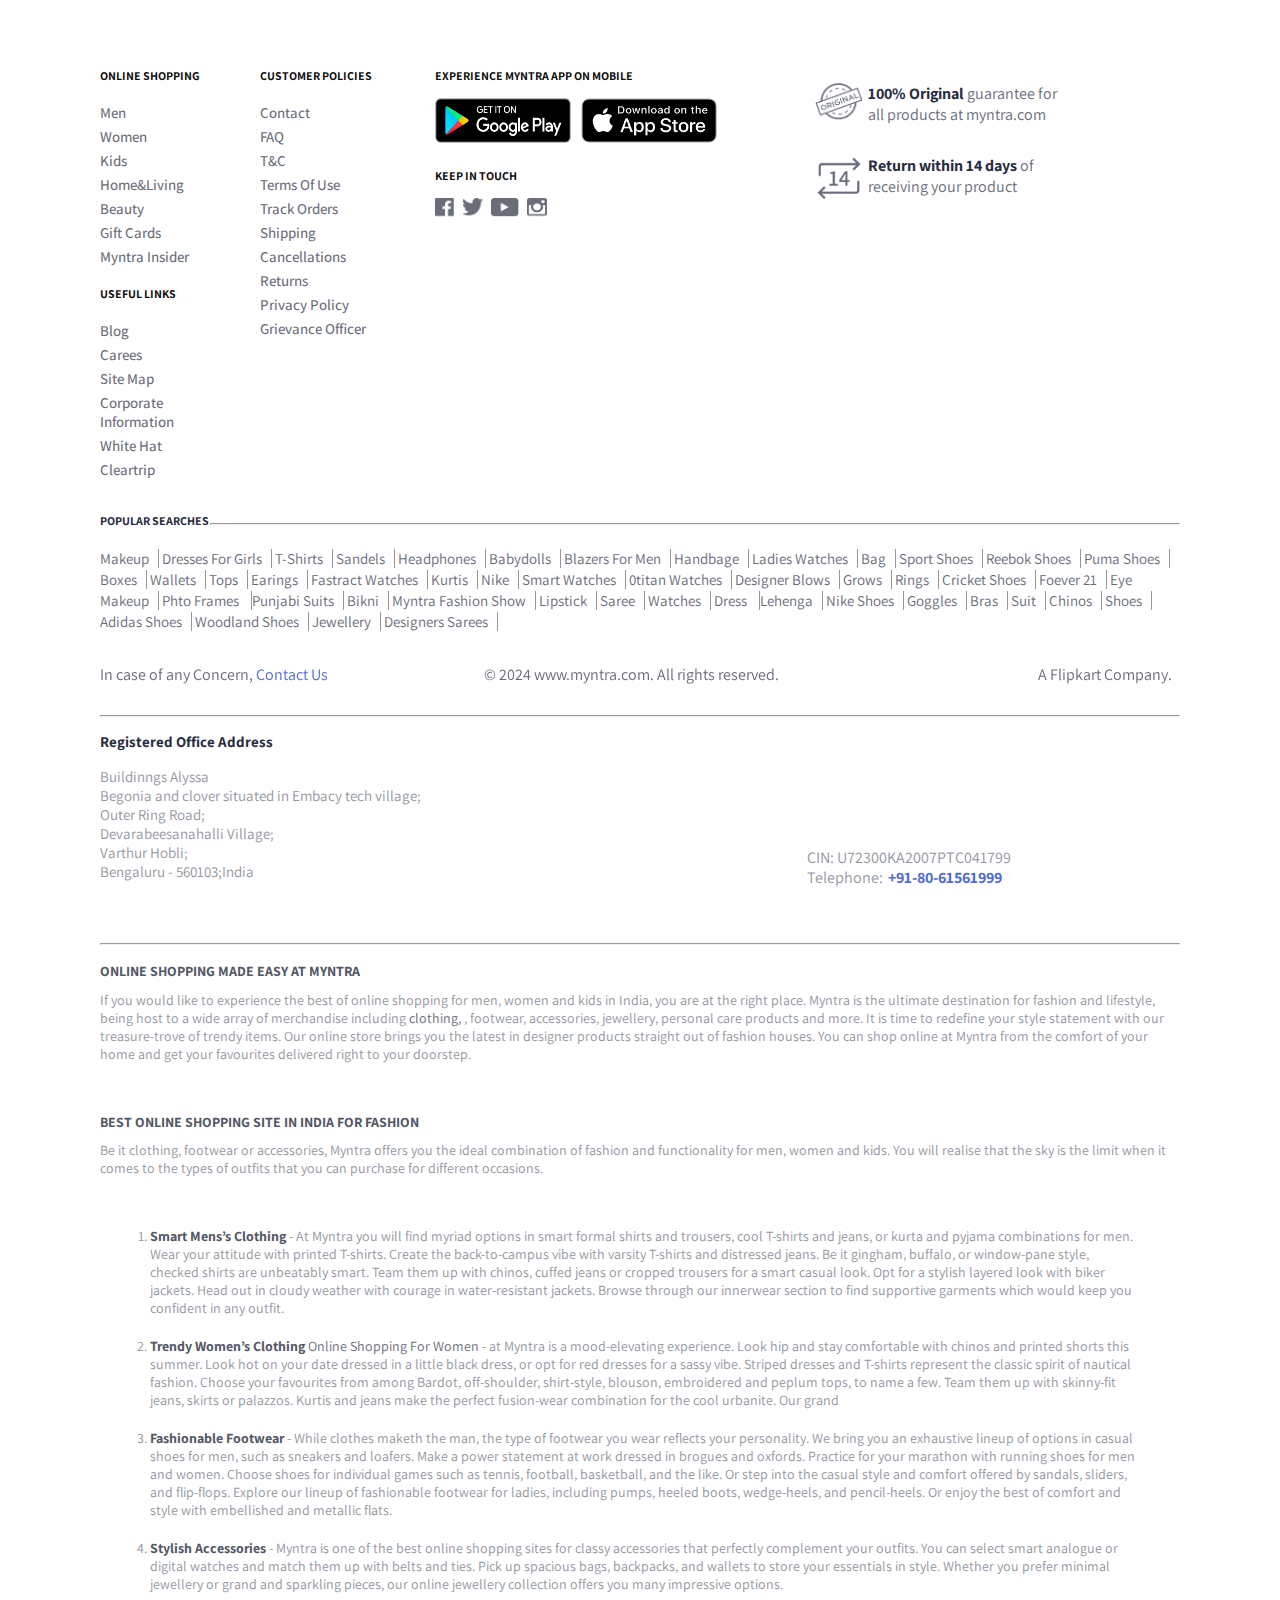
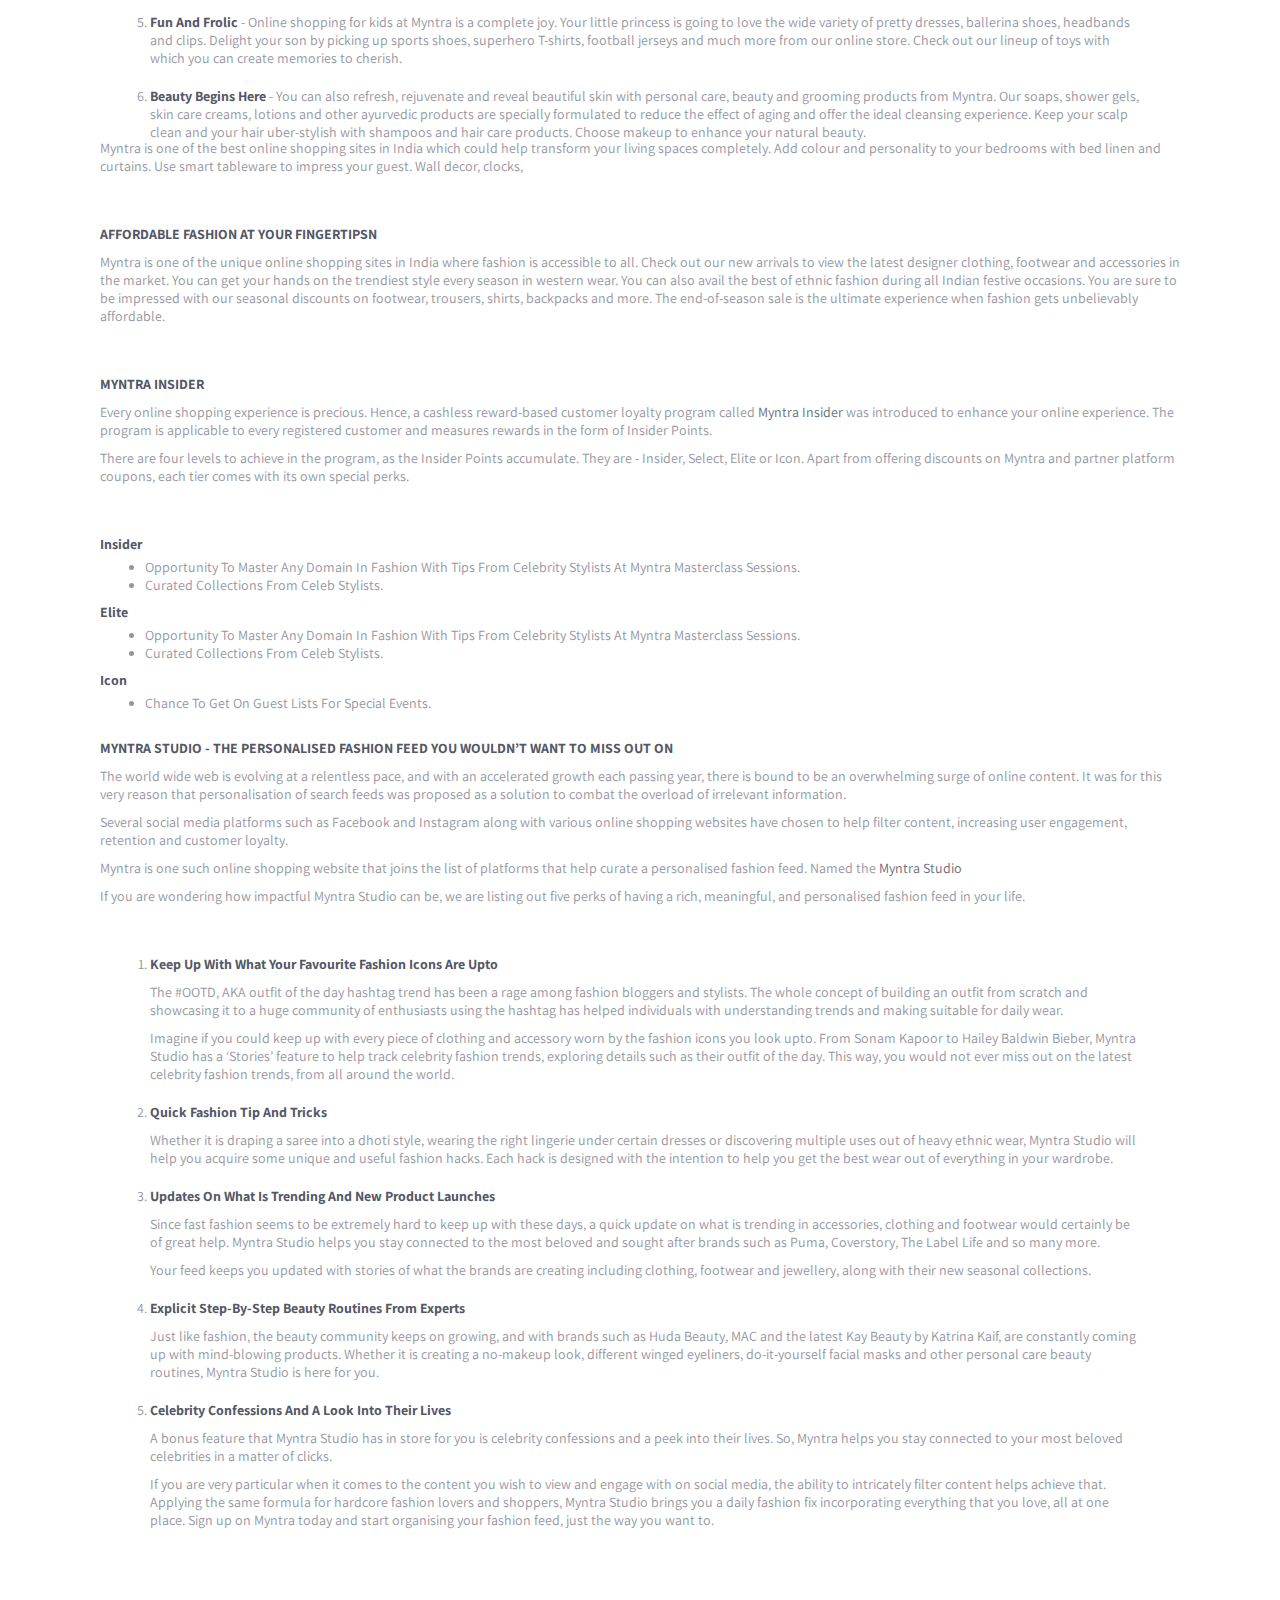
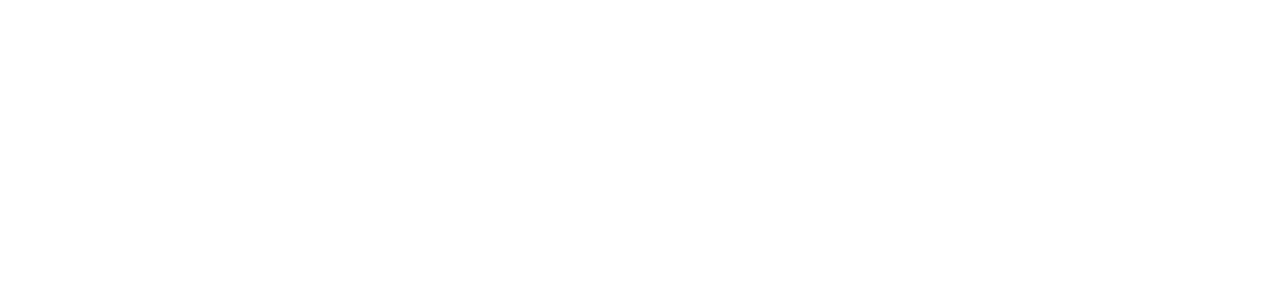
==== commit 28082fad: "new file" ====
--- a/index.html
+++ b/index.html
@@ -2180,9 +2180,7 @@
 
 
             </div>
-            <div class="heloo">
-
-            </div>
+            
           
 
     </footer>
--- a/CSS/style.css
+++ b/CSS/style.css
@@ -801,8 +801,3 @@
 
 }
 
-.heloo{
-    width: 100%;
-    height: 250px;
-    border: 2px solid red;
-}